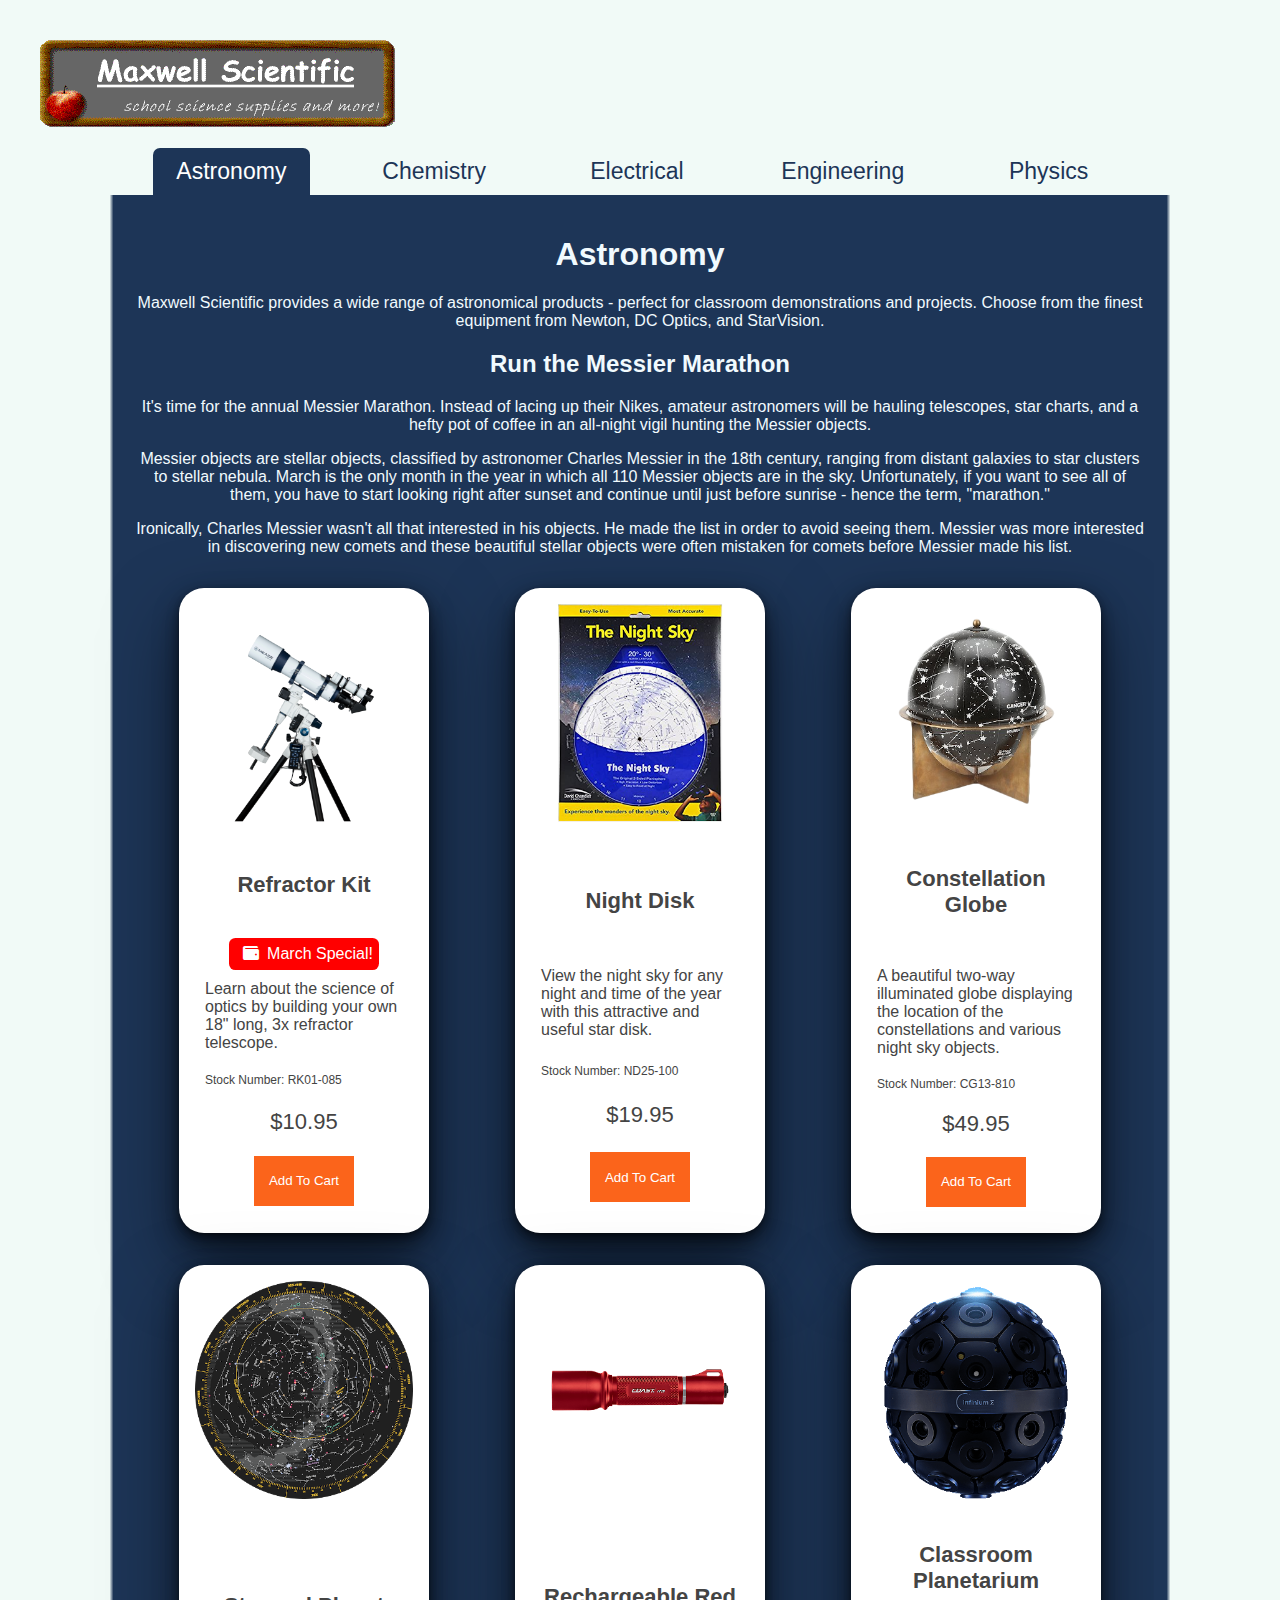
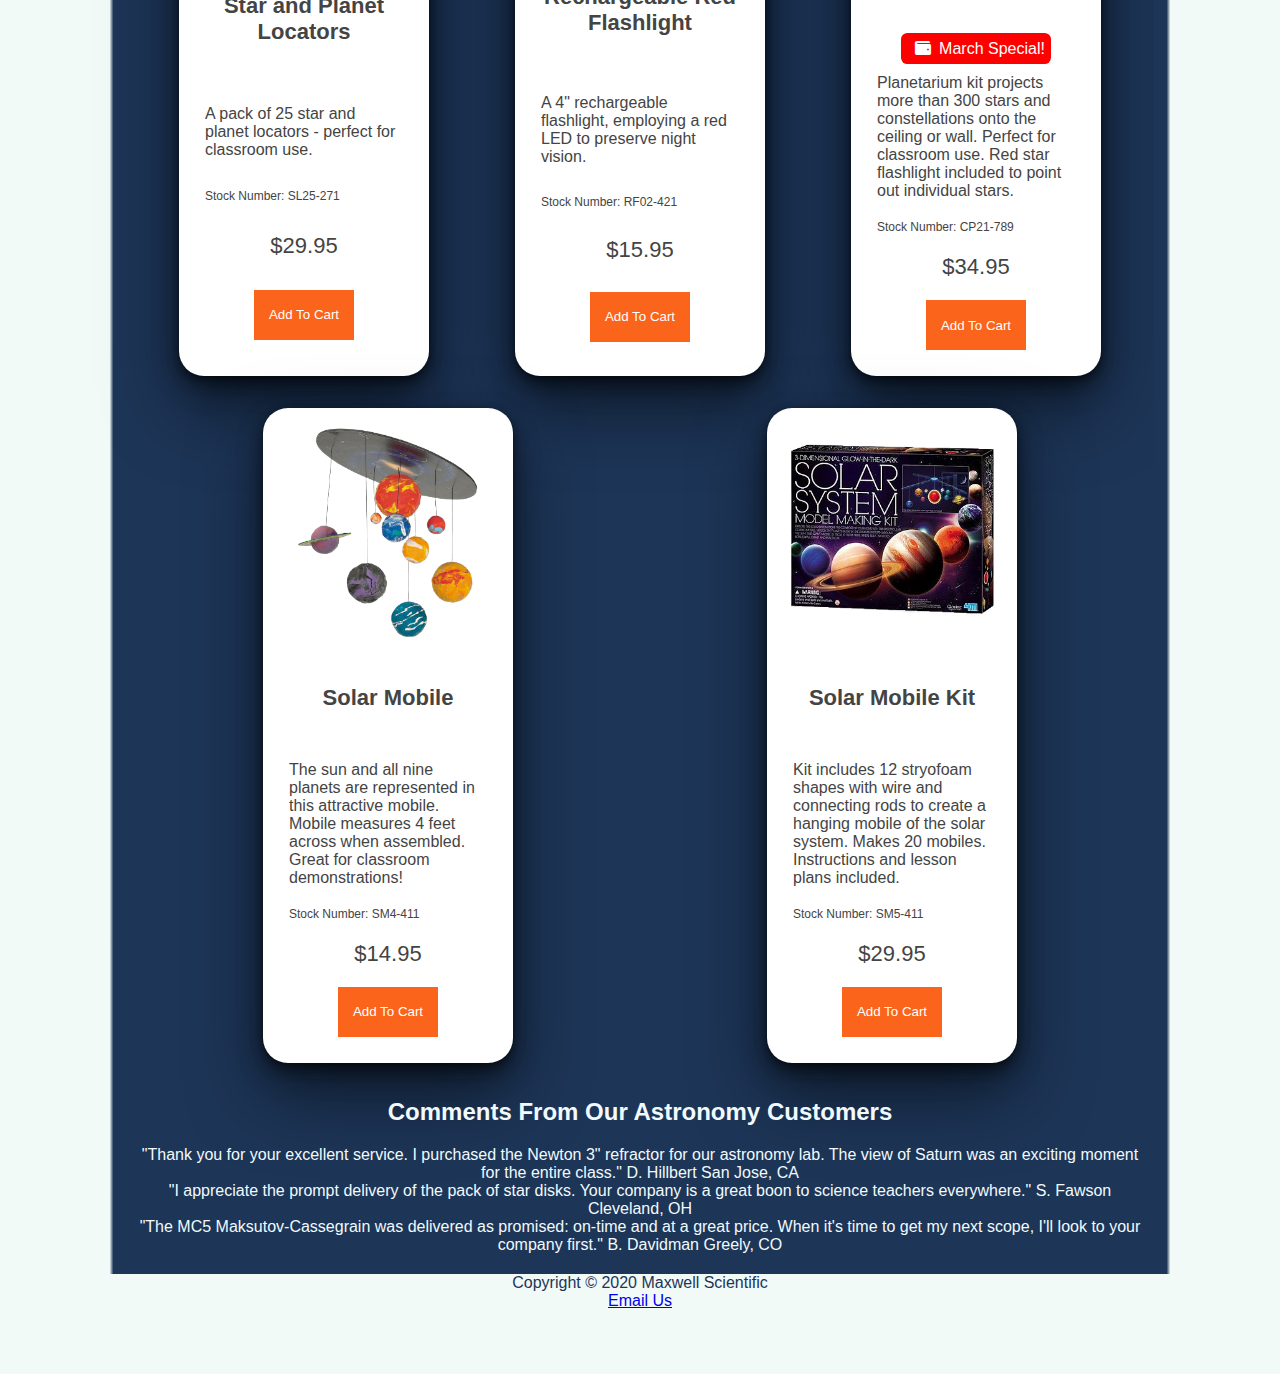
==== site/astronomy.html @ 3d5ec205 "Add customer feedback and address for footer" ====
<!DOCTYPE html>
<html xmlns="http://www.w3.org/1999/xhtml" lang="en" xml:lang="en">
<head>
    <title>Maxwell Scientific :: Astronomy</title>
    <meta charset="UTF-8"/>
    <meta name="viewport" content="width=device-width, initial-scale=1.0"/>
    <link rel="stylesheet" href="../res/css/site.css"/>
    <link rel="stylesheet" href="../res/css/fa/css/all.min.css"/>
    <link rel="stylesheet" href="../res/css/fa/css/brands.min.css"/>
    <link rel="stylesheet" href="../res/css/fa/css/v4-shims.min.css"/>
    <link rel="icon" type="image/png" href="../res/img/apple.png"/>
</head>
<body>

<header>
    <div class="header-logo-bar">
        <a href="../index.html"> <img src="../res/img/mwslogo.gif" alt="Maxwell Scientific"/></a>
    </div>
    <nav>
        <ul>
            <li class="active"><a href="astronomy.html">Astronomy</a></li>
            <li><a href="chemistry.html">Chemistry</a></li>
            <li><a href="electrical.html">Electrical</a></li>
            <li><a href="engineering.html">Engineering</a></li>
            <li><a href="physics.html">Physics</a></li>
        </ul>
    </nav>
</header>

<div id="wrapper">
    <div class="edge fade-left"></div>
    <div class="center">
        <main>
            <h1>Astronomy</h1>
            <section>
                <p>
                    Maxwell Scientific provides a wide range of astronomical products - perfect for
                    classroom demonstrations and projects. Choose from the finest equipment from
                    Newton, DC Optics, and StarVision.
                </p>
            </section>
            <section>
                <h2>Run the Messier Marathon</h2>
                <p>
                    It's time for the annual Messier Marathon. Instead of lacing up their Nikes, amateur astronomers
                    will be hauling telescopes, star charts, and a hefty pot of coffee in an all-night vigil hunting the
                    Messier objects.
                </p>
                <p>
                    Messier objects are stellar objects, classified by astronomer Charles Messier in the 18th century,
                    ranging from distant galaxies to star clusters to stellar nebula. March is the only month in the
                    year in which all 110 Messier objects are in the sky. Unfortunately, if you want to see all of them,
                    you have to start looking right after sunset and continue until just before sunrise - hence the
                    term, "marathon."
                </p>
                <p>
                    Ironically, Charles Messier wasn't all that interested in his objects. He made the list in order to
                    avoid seeing them. Messier was more interested in discovering new comets and these beautiful stellar
                    objects were often mistaken for comets before Messier made his list.
                </p>
            </section>
            <div class="container">
                <div class="card">
                    <div class="card-contents">
                        <div><img src="../res/img/refractor-kit.png" alt="refractor kit"/></div>
                        <div class="item-description">
                            <div><h4 class="item-title">Refractor Kit</h4></div>
                            <label class="deals"><i class="fas fa-wallet"></i></label>
                            <div class="item-summary">
                                Learn about the science of optics by building your own 18" long, 3x refractor telescope.
                            </div>
                            <div class="item-stock-number">Stock Number: RK01-085</div>
                            <div class="item-price">$10.95</div>
                            <div>
                                <button>Add To Cart</button>
                            </div>
                        </div>
                    </div>
                </div>

                <div class="card">
                    <div class="card-contents">
                        <div><img src="../res/img/night-disk.png" alt="night disk"/></div>
                        <div class="item-description">
                            <div><h4 class="item-title">Night Disk</h4></div>
                            <div class="item-summary">
                                View the night sky for any night and time of the year with this attractive and useful
                                star disk.
                            </div>
                            <div class="item-stock-number">Stock Number: ND25-100</div>
                            <div class="item-price">$19.95</div>
                            <div>
                                <button>Add To Cart</button>
                            </div>
                        </div>
                    </div>
                </div>
                <div class="card">
                    <div class="card-contents">
                        <div><img src="../res/img/constellation-globe.png" alt="constellation globe"></div>
                        <div class="item-description">
                            <div><h4 class="item-title">Constellation Globe</h4></div>
                            <div class="item-summary">
                                A beautiful two-way illuminated globe displaying the location of the constellations and
                                various night sky objects.
                            </div>
                            <div class="item-stock-number">Stock Number: CG13-810</div>
                            <div class="item-price">$49.95</div>
                            <div>
                                <button>Add To Cart</button>
                            </div>
                        </div>
                    </div>
                </div>
                <div class="card">
                    <div class="card-contents">
                        <div><img src="../res/img/star-finder.png" alt="star and planet"/></div>
                        <div class="item-description">
                            <div><h4 class="item-title">Star and Planet Locators</h4></div>
                            <div class="item-summary">
                                A pack of 25 star and planet locators - perfect for classroom use.
                            </div>
                            <div class="item-stock-number">Stock Number: SL25-271</div>
                            <div class="item-price">$29.95</div>
                            <div>
                                <button>Add To Cart</button>
                            </div>
                        </div>
                    </div>
                </div>
                <div class="card">
                    <div class="card-contents">
                        <div><img src="../res/img/red-flashlight.png" alt="red flashlight"/></div>
                        <div class="item-description">
                            <div><h4 class="item-title">Rechargeable Red Flashlight</h4></div>
                            <div class="item-summary">A 4" rechargeable flashlight, employing a red LED to preserve
                                night
                                vision.
                            </div>
                            <div class="item-stock-number">Stock Number: RF02-421</div>
                            <div class="item-price">$15.95</div>
                            <div>
                                <button>Add To Cart</button>
                            </div>
                        </div>
                    </div>
                </div>
                <div class="card">
                    <div class="card-contents">
                        <div><img src="../res/img/planetarium.png" alt="planetarium"/></div>
                        <div class="item-description">
                            <div><h4 class="item-title">Classroom Planetarium</h4></div>
                            <label class="deals"><i class="fas fa-wallet"></i></label>
                            <div class="item-summary">
                                Planetarium kit projects more than 300 stars and constellations onto the ceiling or
                                wall. Perfect for classroom use. Red star flashlight included to point out individual
                                stars.
                            </div>
                            <div class="item-stock-number">Stock Number: CP21-789</div>
                            <div class="item-price">$34.95</div>
                            <div>
                                <button>Add To Cart</button>
                            </div>
                        </div>
                    </div>
                </div>
                <div class="card">
                    <div class="card-contents">
                        <div><img src="../res/img/solar-mobile.png" alt="solar"/></div>
                        <div class="item-description">
                            <div><h4 class="item-title">Solar Mobile</h4></div>
                            <div class="item-summary">
                                The sun and all nine planets are represented in this attractive mobile. Mobile measures
                                4 feet across when assembled. Great for classroom demonstrations!
                            </div>
                            <div class="item-stock-number">Stock Number: SM4-411</div>
                            <div class="item-price">$14.95</div>
                            <div>
                                <button>Add To Cart</button>
                            </div>
                        </div>
                    </div>
                </div>
                <div class="card">
                    <div class="card-contents">
                        <div><img src="../res/img/solar-mobile-kit.png" alt="solar kit"/></div>
                        <div class="item-description">
                            <div><h4 class="item-title">Solar Mobile Kit</h4></div>
                            <div class="item-summary">
                                Kit includes 12 stryofoam shapes with wire and connecting rods to create a hanging
                                mobile of
                                the solar system. Makes 20 mobiles. Instructions and lesson plans included.
                            </div>
                            <div class="item-stock-number">Stock Number: SM5-411</div>
                            <div class="item-price">$29.95</div>
                            <div>
                                <button>Add To Cart</button>
                            </div>
                        </div>
                    </div>
                </div>
            </div>
            <div>
                <h2>Comments From Our Astronomy Customers</h2>
                <div class="customer-comments">
                    <div>
                        <span class="user-comment">"Thank you for your excellent service. I purchased the Newton 3" refractor for our astronomy lab. The view of Saturn was an exciting moment for the entire class."</span>
                        <span class="user-name">D. Hillbert</span> <span class="user-location">San Jose, CA</span>
                    </div>
                    <div>
                        <span class="user-comment">"I appreciate the prompt delivery of the pack of star disks. Your company is a great boon to science teachers everywhere."</span>
                        <span class="user-name">S. Fawson</span> <span class="user-location">Cleveland, OH</span>
                    </div>
                    <div>
                        <span class="user-comment">"The MC5 Maksutov-Cassegrain was delivered as promised: on-time and at a great price. When it's time to get my next scope, I'll look to your company first."</span>
                        <span class="user-name">B. Davidman</span> <span class="user-location">Greely, CO</span>
                    </div>
                </div>
            </div>
        </main>
    </div>
    <div class="edge fade-right"></div>
</div>

<footer>
    Copyright &#xA9; 2020 Maxwell Scientific<br/>
    <a href="mailto:admin@maxwellscientific.com">Email Us</a>
</footer>
</body>
</html>
---- res/css/site.css ----
* {
    box-sizing: border-box;
}

body {
    background-color: #F1FAF7;
    color: #f1fafe;
    font-family: Verdana, Arial, sans-serif;
    margin: 0;
}

header {
    background-color: #F1FAF7;
}

.header-logo-bar {
    text-align: center;
    padding: 20px 0;
}

nav {
    padding: 0.5em 0 0 0;
}

nav a {
    display: block;
    height: 100%;
    width: 100%;
    text-decoration: none;
    padding: 10px;
}

nav a:link {
    display: block;
    color: #1D3557;
}

nav a:visited {
    color: #1D3557;
}

nav li:hover {
    color: #FFFFFF;
    background-color: #1D3557;
    cursor: pointer;
}

nav li:hover a {
    color: #FFFFFF;

}

nav ul {
    display: flex;
    flex-direction: column;
    text-align: center;
    font-size: 1.2em;
    list-style-type: none;
    margin: 0;
    padding-inline-start: 0;
}

nav li.active{
    background-color: #1D3557;
}

nav li.active a{
    color: #ffffff;
}

.container {
    display: flex;
    align-items: stretch;
    justify-content: space-around;
    background-color: #1d3557;
    flex-wrap: wrap;
}

.card {
    background-color: #FFFFFF;
    flex-basis: 20%;
    box-shadow: 0 1px 2px rgba(0, 0, 0, 0.158),
    0 3px 6px rgba(0, 0, 0, 0.226),
    0 6px 13px rgba(0, 0, 0, 0.284),
    0 11px 26px rgba(0, 0, 0, 0.352),
    0 31px 71px rgba(0, 0, 0, 0.51);
    border-radius: 25px;
    color: #444;
    min-width: 250px;
    margin: 16px;
    padding: 16px;
}

.card .deals {
    color: #ffffff;
    background-color: red;
    padding: .4em;
    border-radius: .4em;
}

.card .deals::after{
    content: "March Special!";
}

.card .deals i{
    margin: 0 .5em;
}

.card .card-contents img {
    max-width: 100%;
}

.card .card-contents {
    display: flex;
    justify-content: center;
    text-align: left;
    height: 100%;
    flex-flow: row;
    flex-wrap: wrap;
}

.card .card-contents .item-description {
    display: flex;
    flex-direction: row;
    flex-wrap: wrap;
    justify-content: center;
}


.card .card-contents .item-description div {
    margin: 10px;
    width: 100%;
}

.card .card-contents .item-title, .card .card-contents .item-price, .card .item-description div:last-child {
    text-align: center;
}

.card .card-contents .item-title {
    font-size: 22px;
}

.card .card-contents .item-price {
    font-size: 22px;
    font-weight: 300;
}

.card .card-contents .item-stock-number {
    font-size: 12px;
}


.card .card-contents button {
    border: 0;
    color: #fff;
    padding: 7px 15px;
    background-color: #fb641b;
    cursor: pointer;
    height: 50px;
}

.card .card-contents button:hover {
    opacity: 0.7;
}

#wrapper {
    display: flex;
    flex-direction: row;
    text-align: center;
    min-height: 100vh;
    background-color: #1d3557;
    justify-content: stretch;
}

#maxlogo {
    background-image: url("../img/science to the max.jpg");
    background-repeat: no-repeat;
    background-size: 600px;
    display: none;
    padding: 10px;
    margin: 50px;
}

.main-intro {
    display: flex;
    flex-direction: column;
    align-items: center;
}

.main-intro i {
    height: 180px;
    width: 600px;
}

.icon-navigation {
    display: flex;
    flex-direction: row;
    flex-wrap: wrap;
    justify-content: space-evenly;
}

.icon-navigation span {
    display: flex;
    flex-direction: column;
}

.icon-navigation a {
    text-decoration: none;
}

.icon-navigation a:link {
    color: #F1FAF7;
}

.icon-navigation a:visited {
    color: #F1FAF7;
}

.icon-navigation a:hover {
    color: #457B9D;
}

.icon-navigation i {
    padding: 20px;
    margin: 20px;
}

.mobile {
    display: flex;
}

.desktop {
    display: none;
}

#main-banner-deal {
    background-image: url("../img/12-days-science.webp");
    background-repeat: no-repeat;
    background-size: cover;
    height: 600px;
    display: none;
}

.edge {
    display: none;
    background-color: #F1FAF7;
    margin: 0;
    padding: 0;
}

.center{
    margin: 20px 10px;
}

.fade-left {
    background: linear-gradient(
            to left,
            rgba(29, 53, 87, 1) 10%,
            rgb(241, 250, 247) 13%
    );
}

.fade-right {
    background: linear-gradient(
            to right,
            rgba(29, 53, 87, 1) 10%,
            rgb(241, 250, 247) 13%
    );
}

footer {
    height: 100px;
    text-align: center;
    color: #1D3557;
}

@media (min-width: 1024px) {
    .center{
        width: 90%;
    }

    .edge {
        display: block;
        width: 5%;
    }

    nav a {
        padding: 5px 10px;
    }

    nav ul {
        display: flex;
        flex-direction: column;
        justify-content: stretch;
        align-items: stretch;
    }

    nav ul li {
        margin: 0 2.5em;
    }

    nav li.active{
        border-radius: 7px;
    }

    nav li:hover {
        border-radius: 7px;
    }

    .mobile {
        display: none;
    }

    .desktop {
        display: flex;
    }


    #main-banner-deal {
        display: block;
        padding-bottom: 1em;
    }

    #maxlogo {
        padding-bottom: 1em;
        display: block;
        justify-content: center;
    }
}


@media (min-width: 1200px) {
    header {
        font-size: 120%;
    }

    .center {
        width: 80%;
    }

    .edge {
        width: 10%;
    }

    .header-logo-bar {
        text-align: start;
        padding: 40px 0 0 40px;
    }

    nav a {
        padding: 10px 20px;
    }

    nav ul {
        flex-flow: row nowrap;
        justify-content: center;
        margin: 0 130px;
    }

    nav ul li {
        width: 10em;
        margin: 0 1em;
    }

    nav li.active{
        border-radius: 7px 7px 0 0;
    }

    nav li:hover {
        border-radius: 7px 7px 0 0;
    }

}
---- res/css/fa/css/brands.min.css ----
/*!
 * Font Awesome Free 5.15.1 by @fontawesome - https://fontawesome.com
 * License - https://fontawesome.com/license/free (Icons: CC BY 4.0, Fonts: SIL OFL 1.1, Code: MIT License)
 */
@font-face{font-family:"Font Awesome 5 Brands";font-style:normal;font-weight:400;font-display:block;src:url(../webfonts/fa-brands-400.eot);src:url(../webfonts/fa-brands-400.eot?#iefix) format("embedded-opentype"),url(../webfonts/fa-brands-400.woff2) format("woff2"),url(../webfonts/fa-brands-400.woff) format("woff"),url(../webfonts/fa-brands-400.ttf) format("truetype"),url(../webfonts/fa-brands-400.svg#fontawesome) format("svg")}.fab{font-family:"Font Awesome 5 Brands";font-weight:400}
---- res/css/fa/css/v4-shims.min.css ----
/*!
 * Font Awesome Free 5.15.1 by @fontawesome - https://fontawesome.com
 * License - https://fontawesome.com/license/free (Icons: CC BY 4.0, Fonts: SIL OFL 1.1, Code: MIT License)
 */
.fa.fa-glass:before{content:"\f000"}.fa.fa-meetup{font-family:"Font Awesome 5 Brands";font-weight:400}.fa.fa-star-o{font-family:"Font Awesome 5 Free";font-weight:400}.fa.fa-star-o:before{content:"\f005"}.fa.fa-close:before,.fa.fa-remove:before{content:"\f00d"}.fa.fa-gear:before{content:"\f013"}.fa.fa-trash-o{font-family:"Font Awesome 5 Free";font-weight:400}.fa.fa-trash-o:before{content:"\f2ed"}.fa.fa-file-o{font-family:"Font Awesome 5 Free";font-weight:400}.fa.fa-file-o:before{content:"\f15b"}.fa.fa-clock-o{font-family:"Font Awesome 5 Free";font-weight:400}.fa.fa-clock-o:before{content:"\f017"}.fa.fa-arrow-circle-o-down{font-family:"Font Awesome 5 Free";font-weight:400}.fa.fa-arrow-circle-o-down:before{content:"\f358"}.fa.fa-arrow-circle-o-up{font-family:"Font Awesome 5 Free";font-weight:400}.fa.fa-arrow-circle-o-up:before{content:"\f35b"}.fa.fa-play-circle-o{font-family:"Font Awesome 5 Free";font-weight:400}.fa.fa-play-circle-o:before{content:"\f144"}.fa.fa-repeat:before,.fa.fa-rotate-right:before{content:"\f01e"}.fa.fa-refresh:before{content:"\f021"}.fa.fa-list-alt{font-family:"Font Awesome 5 Free";font-weight:400}.fa.fa-dedent:before{content:"\f03b"}.fa.fa-video-camera:before{content:"\f03d"}.fa.fa-picture-o{font-family:"Font Awesome 5 Free";font-weight:400}.fa.fa-picture-o:before{content:"\f03e"}.fa.fa-photo{font-family:"Font Awesome 5 Free";font-weight:400}.fa.fa-photo:before{content:"\f03e"}.fa.fa-image{font-family:"Font Awesome 5 Free";font-weight:400}.fa.fa-image:before{content:"\f03e"}.fa.fa-pencil:before{content:"\f303"}.fa.fa-map-marker:before{content:"\f3c5"}.fa.fa-pencil-square-o{font-family:"Font Awesome 5 Free";font-weight:400}.fa.fa-pencil-square-o:before{content:"\f044"}.fa.fa-share-square-o{font-family:"Font Awesome 5 Free";font-weight:400}.fa.fa-share-square-o:before{content:"\f14d"}.fa.fa-check-square-o{font-family:"Font Awesome 5 Free";font-weight:400}.fa.fa-check-square-o:before{content:"\f14a"}.fa.fa-arrows:before{content:"\f0b2"}.fa.fa-times-circle-o{font-family:"Font Awesome 5 Free";font-weight:400}.fa.fa-times-circle-o:before{content:"\f057"}.fa.fa-check-circle-o{font-family:"Font Awesome 5 Free";font-weight:400}.fa.fa-check-circle-o:before{content:"\f058"}.fa.fa-mail-forward:before{content:"\f064"}.fa.fa-expand:before{content:"\f424"}.fa.fa-compress:before{content:"\f422"}.fa.fa-eye,.fa.fa-eye-slash{font-family:"Font Awesome 5 Free";font-weight:400}.fa.fa-warning:before{content:"\f071"}.fa.fa-calendar:before{content:"\f073"}.fa.fa-arrows-v:before{content:"\f338"}.fa.fa-arrows-h:before{content:"\f337"}.fa.fa-bar-chart{font-family:"Font Awesome 5 Free";font-weight:400}.fa.fa-bar-chart:before{content:"\f080"}.fa.fa-bar-chart-o{font-family:"Font Awesome 5 Free";font-weight:400}.fa.fa-bar-chart-o:before{content:"\f080"}.fa.fa-facebook-square,.fa.fa-twitter-square{font-family:"Font Awesome 5 Brands";font-weight:400}.fa.fa-gears:before{content:"\f085"}.fa.fa-thumbs-o-up{font-family:"Font Awesome 5 Free";font-weight:400}.fa.fa-thumbs-o-up:before{content:"\f164"}.fa.fa-thumbs-o-down{font-family:"Font Awesome 5 Free";font-weight:400}.fa.fa-thumbs-o-down:before{content:"\f165"}.fa.fa-heart-o{font-family:"Font Awesome 5 Free";font-weight:400}.fa.fa-heart-o:before{content:"\f004"}.fa.fa-sign-out:before{content:"\f2f5"}.fa.fa-linkedin-square{font-family:"Font Awesome 5 Brands";font-weight:400}.fa.fa-linkedin-square:before{content:"\f08c"}.fa.fa-thumb-tack:before{content:"\f08d"}.fa.fa-external-link:before{content:"\f35d"}.fa.fa-sign-in:before{content:"\f2f6"}.fa.fa-github-square{font-family:"Font Awesome 5 Brands";font-weight:400}.fa.fa-lemon-o{font-family:"Font Awesome 5 Free";font-weight:400}.fa.fa-lemon-o:before{content:"\f094"}.fa.fa-square-o{font-family:"Font Awesome 5 Free";font-weight:400}.fa.fa-square-o:before{content:"\f0c8"}.fa.fa-bookmark-o{font-family:"Font Awesome 5 Free";font-weight:400}.fa.fa-bookmark-o:before{content:"\f02e"}.fa.fa-facebook,.fa.fa-twitter{font-family:"Font Awesome 5 Brands";font-weight:400}.fa.fa-facebook:before{content:"\f39e"}.fa.fa-facebook-f{font-family:"Font Awesome 5 Brands";font-weight:400}.fa.fa-facebook-f:before{content:"\f39e"}.fa.fa-github{font-family:"Font Awesome 5 Brands";font-weight:400}.fa.fa-credit-card{font-family:"Font Awesome 5 Free";font-weight:400}.fa.fa-feed:before{content:"\f09e"}.fa.fa-hdd-o{font-family:"Font Awesome 5 Free";font-weight:400}.fa.fa-hdd-o:before{content:"\f0a0"}.fa.fa-hand-o-right{font-family:"Font Awesome 5 Free";font-weight:400}.fa.fa-hand-o-right:before{content:"\f0a4"}.fa.fa-hand-o-left{font-family:"Font Awesome 5 Free";font-weight:400}.fa.fa-hand-o-left:before{content:"\f0a5"}.fa.fa-hand-o-up{font-family:"Font Awesome 5 Free";font-weight:400}.fa.fa-hand-o-up:before{content:"\f0a6"}.fa.fa-hand-o-down{font-family:"Font Awesome 5 Free";font-weight:400}.fa.fa-hand-o-down:before{content:"\f0a7"}.fa.fa-arrows-alt:before{content:"\f31e"}.fa.fa-group:before{content:"\f0c0"}.fa.fa-chain:before{content:"\f0c1"}.fa.fa-scissors:before{content:"\f0c4"}.fa.fa-files-o{font-family:"Font Awesome 5 Free";font-weight:400}.fa.fa-files-o:before{content:"\f0c5"}.fa.fa-floppy-o{font-family:"Font Awesome 5 Free";font-weight:400}.fa.fa-floppy-o:before{content:"\f0c7"}.fa.fa-navicon:before,.fa.fa-reorder:before{content:"\f0c9"}.fa.fa-google-plus,.fa.fa-google-plus-square,.fa.fa-pinterest,.fa.fa-pinterest-square{font-family:"Font Awesome 5 Brands";font-weight:400}.fa.fa-google-plus:before{content:"\f0d5"}.fa.fa-money{font-family:"Font Awesome 5 Free";font-weight:400}.fa.fa-money:before{content:"\f3d1"}.fa.fa-unsorted:before{content:"\f0dc"}.fa.fa-sort-desc:before{content:"\f0dd"}.fa.fa-sort-asc:before{content:"\f0de"}.fa.fa-linkedin{font-family:"Font Awesome 5 Brands";font-weight:400}.fa.fa-linkedin:before{content:"\f0e1"}.fa.fa-rotate-left:before{content:"\f0e2"}.fa.fa-legal:before{content:"\f0e3"}.fa.fa-dashboard:before,.fa.fa-tachometer:before{content:"\f3fd"}.fa.fa-comment-o{font-family:"Font Awesome 5 Free";font-weight:400}.fa.fa-comment-o:before{content:"\f075"}.fa.fa-comments-o{font-family:"Font Awesome 5 Free";font-weight:400}.fa.fa-comments-o:before{content:"\f086"}.fa.fa-flash:before{content:"\f0e7"}.fa.fa-clipboard,.fa.fa-paste{font-family:"Font Awesome 5 Free";font-weight:400}.fa.fa-paste:before{content:"\f328"}.fa.fa-lightbulb-o{font-family:"Font Awesome 5 Free";font-weight:400}.fa.fa-lightbulb-o:before{content:"\f0eb"}.fa.fa-exchange:before{content:"\f362"}.fa.fa-cloud-download:before{content:"\f381"}.fa.fa-cloud-upload:before{content:"\f382"}.fa.fa-bell-o{font-family:"Font Awesome 5 Free";font-weight:400}.fa.fa-bell-o:before{content:"\f0f3"}.fa.fa-cutlery:before{content:"\f2e7"}.fa.fa-file-text-o{font-family:"Font Awesome 5 Free";font-weight:400}.fa.fa-file-text-o:before{content:"\f15c"}.fa.fa-building-o{font-family:"Font Awesome 5 Free";font-weight:400}.fa.fa-building-o:before{content:"\f1ad"}.fa.fa-hospital-o{font-family:"Font Awesome 5 Free";font-weight:400}.fa.fa-hospital-o:before{content:"\f0f8"}.fa.fa-tablet:before{content:"\f3fa"}.fa.fa-mobile-phone:before,.fa.fa-mobile:before{content:"\f3cd"}.fa.fa-circle-o{font-family:"Font Awesome 5 Free";font-weight:400}.fa.fa-circle-o:before{content:"\f111"}.fa.fa-mail-reply:before{content:"\f3e5"}.fa.fa-github-alt{font-family:"Font Awesome 5 Brands";font-weight:400}.fa.fa-folder-o{font-family:"Font Awesome 5 Free";font-weight:400}.fa.fa-folder-o:before{content:"\f07b"}.fa.fa-folder-open-o{font-family:"Font Awesome 5 Free";font-weight:400}.fa.fa-folder-open-o:before{content:"\f07c"}.fa.fa-smile-o{font-family:"Font Awesome 5 Free";font-weight:400}.fa.fa-smile-o:before{content:"\f118"}.fa.fa-frown-o{font-family:"Font Awesome 5 Free";font-weight:400}.fa.fa-frown-o:before{content:"\f119"}.fa.fa-meh-o{font-family:"Font Awesome 5 Free";font-weight:400}.fa.fa-meh-o:before{content:"\f11a"}.fa.fa-keyboard-o{font-family:"Font Awesome 5 Free";font-weight:400}.fa.fa-keyboard-o:before{content:"\f11c"}.fa.fa-flag-o{font-family:"Font Awesome 5 Free";font-weight:400}.fa.fa-flag-o:before{content:"\f024"}.fa.fa-mail-reply-all:before{content:"\f122"}.fa.fa-star-half-o{font-family:"Font Awesome 5 Free";font-weight:400}.fa.fa-star-half-o:before{content:"\f089"}.fa.fa-star-half-empty{font-family:"Font Awesome 5 Free";font-weight:400}.fa.fa-star-half-empty:before{content:"\f089"}.fa.fa-star-half-full{font-family:"Font Awesome 5 Free";font-weight:400}.fa.fa-star-half-full:before{content:"\f089"}.fa.fa-code-fork:before{content:"\f126"}.fa.fa-chain-broken:before{content:"\f127"}.fa.fa-shield:before{content:"\f3ed"}.fa.fa-calendar-o{font-family:"Font Awesome 5 Free";font-weight:400}.fa.fa-calendar-o:before{content:"\f133"}.fa.fa-css3,.fa.fa-html5,.fa.fa-maxcdn{font-family:"Font Awesome 5 Brands";font-weight:400}.fa.fa-ticket:before{content:"\f3ff"}.fa.fa-minus-square-o{font-family:"Font Awesome 5 Free";font-weight:400}.fa.fa-minus-square-o:before{content:"\f146"}.fa.fa-level-up:before{content:"\f3bf"}.fa.fa-level-down:before{content:"\f3be"}.fa.fa-pencil-square:before{content:"\f14b"}.fa.fa-external-link-square:before{content:"\f360"}.fa.fa-compass{font-family:"Font Awesome 5 Free";font-weight:400}.fa.fa-caret-square-o-down{font-family:"Font Awesome 5 Free";font-weight:400}.fa.fa-caret-square-o-down:before{content:"\f150"}.fa.fa-toggle-down{font-family:"Font Awesome 5 Free";font-weight:400}.fa.fa-toggle-down:before{content:"\f150"}.fa.fa-caret-square-o-up{font-family:"Font Awesome 5 Free";font-weight:400}.fa.fa-caret-square-o-up:before{content:"\f151"}.fa.fa-toggle-up{font-family:"Font Awesome 5 Free";font-weight:400}.fa.fa-toggle-up:before{content:"\f151"}.fa.fa-caret-square-o-right{font-family:"Font Awesome 5 Free";font-weight:400}.fa.fa-caret-square-o-right:before{content:"\f152"}.fa.fa-toggle-right{font-family:"Font Awesome 5 Free";font-weight:400}.fa.fa-toggle-right:before{content:"\f152"}.fa.fa-eur:before,.fa.fa-euro:before{content:"\f153"}.fa.fa-gbp:before{content:"\f154"}.fa.fa-dollar:before,.fa.fa-usd:before{content:"\f155"}.fa.fa-inr:before,.fa.fa-rupee:before{content:"\f156"}.fa.fa-cny:before,.fa.fa-jpy:before,.fa.fa-rmb:before,.fa.fa-yen:before{content:"\f157"}.fa.fa-rouble:before,.fa.fa-rub:before,.fa.fa-ruble:before{content:"\f158"}.fa.fa-krw:before,.fa.fa-won:before{content:"\f159"}.fa.fa-bitcoin,.fa.fa-btc{font-family:"Font Awesome 5 Brands";font-weight:400}.fa.fa-bitcoin:before{content:"\f15a"}.fa.fa-file-text:before{content:"\f15c"}.fa.fa-sort-alpha-asc:before{content:"\f15d"}.fa.fa-sort-alpha-desc:before{content:"\f881"}.fa.fa-sort-amount-asc:before{content:"\f160"}.fa.fa-sort-amount-desc:before{content:"\f884"}.fa.fa-sort-numeric-asc:before{content:"\f162"}.fa.fa-sort-numeric-desc:before{content:"\f886"}.fa.fa-xing,.fa.fa-xing-square,.fa.fa-youtube,.fa.fa-youtube-play,.fa.fa-youtube-square{font-family:"Font Awesome 5 Brands";font-weight:400}.fa.fa-youtube-play:before{content:"\f167"}.fa.fa-adn,.fa.fa-bitbucket,.fa.fa-bitbucket-square,.fa.fa-dropbox,.fa.fa-flickr,.fa.fa-instagram,.fa.fa-stack-overflow{font-family:"Font Awesome 5 Brands";font-weight:400}.fa.fa-bitbucket-square:before{content:"\f171"}.fa.fa-tumblr,.fa.fa-tumblr-square{font-family:"Font Awesome 5 Brands";font-weight:400}.fa.fa-long-arrow-down:before{content:"\f309"}.fa.fa-long-arrow-up:before{content:"\f30c"}.fa.fa-long-arrow-left:before{content:"\f30a"}.fa.fa-long-arrow-right:before{content:"\f30b"}.fa.fa-android,.fa.fa-apple,.fa.fa-dribbble,.fa.fa-foursquare,.fa.fa-gittip,.fa.fa-gratipay,.fa.fa-linux,.fa.fa-skype,.fa.fa-trello,.fa.fa-windows{font-family:"Font Awesome 5 Brands";font-weight:400}.fa.fa-gittip:before{content:"\f184"}.fa.fa-sun-o{font-family:"Font Awesome 5 Free";font-weight:400}.fa.fa-sun-o:before{content:"\f185"}.fa.fa-moon-o{font-family:"Font Awesome 5 Free";font-weight:400}.fa.fa-moon-o:before{content:"\f186"}.fa.fa-pagelines,.fa.fa-renren,.fa.fa-stack-exchange,.fa.fa-vk,.fa.fa-weibo{font-family:"Font Awesome 5 Brands";font-weight:400}.fa.fa-arrow-circle-o-right{font-family:"Font Awesome 5 Free";font-weight:400}.fa.fa-arrow-circle-o-right:before{content:"\f35a"}.fa.fa-arrow-circle-o-left{font-family:"Font Awesome 5 Free";font-weight:400}.fa.fa-arrow-circle-o-left:before{content:"\f359"}.fa.fa-caret-square-o-left{font-family:"Font Awesome 5 Free";font-weight:400}.fa.fa-caret-square-o-left:before{content:"\f191"}.fa.fa-toggle-left{font-family:"Font Awesome 5 Free";font-weight:400}.fa.fa-toggle-left:before{content:"\f191"}.fa.fa-dot-circle-o{font-family:"Font Awesome 5 Free";font-weight:400}.fa.fa-dot-circle-o:before{content:"\f192"}.fa.fa-vimeo-square{font-family:"Font Awesome 5 Brands";font-weight:400}.fa.fa-try:before,.fa.fa-turkish-lira:before{content:"\f195"}.fa.fa-plus-square-o{font-family:"Font Awesome 5 Free";font-weight:400}.fa.fa-plus-square-o:before{content:"\f0fe"}.fa.fa-openid,.fa.fa-slack,.fa.fa-wordpress{font-family:"Font Awesome 5 Brands";font-weight:400}.fa.fa-bank:before,.fa.fa-institution:before{content:"\f19c"}.fa.fa-mortar-board:before{content:"\f19d"}.fa.fa-delicious,.fa.fa-digg,.fa.fa-drupal,.fa.fa-google,.fa.fa-joomla,.fa.fa-pied-piper-alt,.fa.fa-pied-piper-pp,.fa.fa-reddit,.fa.fa-reddit-square,.fa.fa-stumbleupon,.fa.fa-stumbleupon-circle,.fa.fa-yahoo{font-family:"Font Awesome 5 Brands";font-weight:400}.fa.fa-spoon:before{content:"\f2e5"}.fa.fa-behance,.fa.fa-behance-square,.fa.fa-steam,.fa.fa-steam-square{font-family:"Font Awesome 5 Brands";font-weight:400}.fa.fa-automobile:before{content:"\f1b9"}.fa.fa-envelope-o{font-family:"Font Awesome 5 Free";font-weight:400}.fa.fa-envelope-o:before{content:"\f0e0"}.fa.fa-deviantart,.fa.fa-soundcloud,.fa.fa-spotify{font-family:"Font Awesome 5 Brands";font-weight:400}.fa.fa-file-pdf-o{font-family:"Font Awesome 5 Free";font-weight:400}.fa.fa-file-pdf-o:before{content:"\f1c1"}.fa.fa-file-word-o{font-family:"Font Awesome 5 Free";font-weight:400}.fa.fa-file-word-o:before{content:"\f1c2"}.fa.fa-file-excel-o{font-family:"Font Awesome 5 Free";font-weight:400}.fa.fa-file-excel-o:before{content:"\f1c3"}.fa.fa-file-powerpoint-o{font-family:"Font Awesome 5 Free";font-weight:400}.fa.fa-file-powerpoint-o:before{content:"\f1c4"}.fa.fa-file-image-o{font-family:"Font Awesome 5 Free";font-weight:400}.fa.fa-file-image-o:before{content:"\f1c5"}.fa.fa-file-photo-o{font-family:"Font Awesome 5 Free";font-weight:400}.fa.fa-file-photo-o:before{content:"\f1c5"}.fa.fa-file-picture-o{font-family:"Font Awesome 5 Free";font-weight:400}.fa.fa-file-picture-o:before{content:"\f1c5"}.fa.fa-file-archive-o{font-family:"Font Awesome 5 Free";font-weight:400}.fa.fa-file-archive-o:before{content:"\f1c6"}.fa.fa-file-zip-o{font-family:"Font Awesome 5 Free";font-weight:400}.fa.fa-file-zip-o:before{content:"\f1c6"}.fa.fa-file-audio-o{font-family:"Font Awesome 5 Free";font-weight:400}.fa.fa-file-audio-o:before{content:"\f1c7"}.fa.fa-file-sound-o{font-family:"Font Awesome 5 Free";font-weight:400}.fa.fa-file-sound-o:before{content:"\f1c7"}.fa.fa-file-video-o{font-family:"Font Awesome 5 Free";font-weight:400}.fa.fa-file-video-o:before{content:"\f1c8"}.fa.fa-file-movie-o{font-family:"Font Awesome 5 Free";font-weight:400}.fa.fa-file-movie-o:before{content:"\f1c8"}.fa.fa-file-code-o{font-family:"Font Awesome 5 Free";font-weight:400}.fa.fa-file-code-o:before{content:"\f1c9"}.fa.fa-codepen,.fa.fa-jsfiddle,.fa.fa-vine{font-family:"Font Awesome 5 Brands";font-weight:400}.fa.fa-life-bouy,.fa.fa-life-ring{font-family:"Font Awesome 5 Free";font-weight:400}.fa.fa-life-bouy:before{content:"\f1cd"}.fa.fa-life-buoy{font-family:"Font Awesome 5 Free";font-weight:400}.fa.fa-life-buoy:before{content:"\f1cd"}.fa.fa-life-saver{font-family:"Font Awesome 5 Free";font-weight:400}.fa.fa-life-saver:before{content:"\f1cd"}.fa.fa-support{font-family:"Font Awesome 5 Free";font-weight:400}.fa.fa-support:before{content:"\f1cd"}.fa.fa-circle-o-notch:before{content:"\f1ce"}.fa.fa-ra,.fa.fa-rebel{font-family:"Font Awesome 5 Brands";font-weight:400}.fa.fa-ra:before{content:"\f1d0"}.fa.fa-resistance{font-family:"Font Awesome 5 Brands";font-weight:400}.fa.fa-resistance:before{content:"\f1d0"}.fa.fa-empire,.fa.fa-ge{font-family:"Font Awesome 5 Brands";font-weight:400}.fa.fa-ge:before{content:"\f1d1"}.fa.fa-git,.fa.fa-git-square,.fa.fa-hacker-news,.fa.fa-y-combinator-square{font-family:"Font Awesome 5 Brands";font-weight:400}.fa.fa-y-combinator-square:before{content:"\f1d4"}.fa.fa-yc-square{font-family:"Font Awesome 5 Brands";font-weight:400}.fa.fa-yc-square:before{content:"\f1d4"}.fa.fa-qq,.fa.fa-tencent-weibo,.fa.fa-wechat,.fa.fa-weixin{font-family:"Font Awesome 5 Brands";font-weight:400}.fa.fa-wechat:before{content:"\f1d7"}.fa.fa-send:before{content:"\f1d8"}.fa.fa-paper-plane-o{font-family:"Font Awesome 5 Free";font-weight:400}.fa.fa-paper-plane-o:before{content:"\f1d8"}.fa.fa-send-o{font-family:"Font Awesome 5 Free";font-weight:400}.fa.fa-send-o:before{content:"\f1d8"}.fa.fa-circle-thin{font-family:"Font Awesome 5 Free";font-weight:400}.fa.fa-circle-thin:before{content:"\f111"}.fa.fa-header:before{content:"\f1dc"}.fa.fa-sliders:before{content:"\f1de"}.fa.fa-futbol-o{font-family:"Font Awesome 5 Free";font-weight:400}.fa.fa-futbol-o:before{content:"\f1e3"}.fa.fa-soccer-ball-o{font-family:"Font Awesome 5 Free";font-weight:400}.fa.fa-soccer-ball-o:before{content:"\f1e3"}.fa.fa-slideshare,.fa.fa-twitch,.fa.fa-yelp{font-family:"Font Awesome 5 Brands";font-weight:400}.fa.fa-newspaper-o{font-family:"Font Awesome 5 Free";font-weight:400}.fa.fa-newspaper-o:before{content:"\f1ea"}.fa.fa-cc-amex,.fa.fa-cc-discover,.fa.fa-cc-mastercard,.fa.fa-cc-paypal,.fa.fa-cc-stripe,.fa.fa-cc-visa,.fa.fa-google-wallet,.fa.fa-paypal{font-family:"Font Awesome 5 Brands";font-weight:400}.fa.fa-bell-slash-o{font-family:"Font Awesome 5 Free";font-weight:400}.fa.fa-bell-slash-o:before{content:"\f1f6"}.fa.fa-trash:before{content:"\f2ed"}.fa.fa-copyright{font-family:"Font Awesome 5 Free";font-weight:400}.fa.fa-eyedropper:before{content:"\f1fb"}.fa.fa-area-chart:before{content:"\f1fe"}.fa.fa-pie-chart:before{content:"\f200"}.fa.fa-line-chart:before{content:"\f201"}.fa.fa-angellist,.fa.fa-ioxhost,.fa.fa-lastfm,.fa.fa-lastfm-square{font-family:"Font Awesome 5 Brands";font-weight:400}.fa.fa-cc{font-family:"Font Awesome 5 Free";font-weight:400}.fa.fa-cc:before{content:"\f20a"}.fa.fa-ils:before,.fa.fa-shekel:before,.fa.fa-sheqel:before{content:"\f20b"}.fa.fa-meanpath{font-family:"Font Awesome 5 Brands";font-weight:400}.fa.fa-meanpath:before{content:"\f2b4"}.fa.fa-buysellads,.fa.fa-connectdevelop,.fa.fa-dashcube,.fa.fa-forumbee,.fa.fa-leanpub,.fa.fa-sellsy,.fa.fa-shirtsinbulk,.fa.fa-simplybuilt,.fa.fa-skyatlas{font-family:"Font Awesome 5 Brands";font-weight:400}.fa.fa-diamond{font-family:"Font Awesome 5 Free";font-weight:400}.fa.fa-diamond:before{content:"\f3a5"}.fa.fa-intersex:before{content:"\f224"}.fa.fa-facebook-official{font-family:"Font Awesome 5 Brands";font-weight:400}.fa.fa-facebook-official:before{content:"\f09a"}.fa.fa-pinterest-p,.fa.fa-whatsapp{font-family:"Font Awesome 5 Brands";font-weight:400}.fa.fa-hotel:before{content:"\f236"}.fa.fa-medium,.fa.fa-viacoin,.fa.fa-y-combinator,.fa.fa-yc{font-family:"Font Awesome 5 Brands";font-weight:400}.fa.fa-yc:before{content:"\f23b"}.fa.fa-expeditedssl,.fa.fa-opencart,.fa.fa-optin-monster{font-family:"Font Awesome 5 Brands";font-weight:400}.fa.fa-battery-4:before,.fa.fa-battery:before{content:"\f240"}.fa.fa-battery-3:before{content:"\f241"}.fa.fa-battery-2:before{content:"\f242"}.fa.fa-battery-1:before{content:"\f243"}.fa.fa-battery-0:before{content:"\f244"}.fa.fa-object-group,.fa.fa-object-ungroup,.fa.fa-sticky-note-o{font-family:"Font Awesome 5 Free";font-weight:400}.fa.fa-sticky-note-o:before{content:"\f249"}.fa.fa-cc-diners-club,.fa.fa-cc-jcb{font-family:"Font Awesome 5 Brands";font-weight:400}.fa.fa-clone,.fa.fa-hourglass-o{font-family:"Font Awesome 5 Free";font-weight:400}.fa.fa-hourglass-o:before{content:"\f254"}.fa.fa-hourglass-1:before{content:"\f251"}.fa.fa-hourglass-2:before{content:"\f252"}.fa.fa-hourglass-3:before{content:"\f253"}.fa.fa-hand-rock-o{font-family:"Font Awesome 5 Free";font-weight:400}.fa.fa-hand-rock-o:before{content:"\f255"}.fa.fa-hand-grab-o{font-family:"Font Awesome 5 Free";font-weight:400}.fa.fa-hand-grab-o:before{content:"\f255"}.fa.fa-hand-paper-o{font-family:"Font Awesome 5 Free";font-weight:400}.fa.fa-hand-paper-o:before{content:"\f256"}.fa.fa-hand-stop-o{font-family:"Font Awesome 5 Free";font-weight:400}.fa.fa-hand-stop-o:before{content:"\f256"}.fa.fa-hand-scissors-o{font-family:"Font Awesome 5 Free";font-weight:400}.fa.fa-hand-scissors-o:before{content:"\f257"}.fa.fa-hand-lizard-o{font-family:"Font Awesome 5 Free";font-weight:400}.fa.fa-hand-lizard-o:before{content:"\f258"}.fa.fa-hand-spock-o{font-family:"Font Awesome 5 Free";font-weight:400}.fa.fa-hand-spock-o:before{content:"\f259"}.fa.fa-hand-pointer-o{font-family:"Font Awesome 5 Free";font-weight:400}.fa.fa-hand-pointer-o:before{content:"\f25a"}.fa.fa-hand-peace-o{font-family:"Font Awesome 5 Free";font-weight:400}.fa.fa-hand-peace-o:before{content:"\f25b"}.fa.fa-registered{font-family:"Font Awesome 5 Free";font-weight:400}.fa.fa-chrome,.fa.fa-creative-commons,.fa.fa-firefox,.fa.fa-get-pocket,.fa.fa-gg,.fa.fa-gg-circle,.fa.fa-internet-explorer,.fa.fa-odnoklassniki,.fa.fa-odnoklassniki-square,.fa.fa-opera,.fa.fa-safari,.fa.fa-tripadvisor,.fa.fa-wikipedia-w{font-family:"Font Awesome 5 Brands";font-weight:400}.fa.fa-television:before{content:"\f26c"}.fa.fa-500px,.fa.fa-amazon,.fa.fa-contao{font-family:"Font Awesome 5 Brands";font-weight:400}.fa.fa-calendar-plus-o{font-family:"Font Awesome 5 Free";font-weight:400}.fa.fa-calendar-plus-o:before{content:"\f271"}.fa.fa-calendar-minus-o{font-family:"Font Awesome 5 Free";font-weight:400}.fa.fa-calendar-minus-o:before{content:"\f272"}.fa.fa-calendar-times-o{font-family:"Font Awesome 5 Free";font-weight:400}.fa.fa-calendar-times-o:before{content:"\f273"}.fa.fa-calendar-check-o{font-family:"Font Awesome 5 Free";font-weight:400}.fa.fa-calendar-check-o:before{content:"\f274"}.fa.fa-map-o{font-family:"Font Awesome 5 Free";font-weight:400}.fa.fa-map-o:before{content:"\f279"}.fa.fa-commenting:before{content:"\f4ad"}.fa.fa-commenting-o{font-family:"Font Awesome 5 Free";font-weight:400}.fa.fa-commenting-o:before{content:"\f4ad"}.fa.fa-houzz,.fa.fa-vimeo{font-family:"Font Awesome 5 Brands";font-weight:400}.fa.fa-vimeo:before{content:"\f27d"}.fa.fa-black-tie,.fa.fa-edge,.fa.fa-fonticons,.fa.fa-reddit-alien{font-family:"Font Awesome 5 Brands";font-weight:400}.fa.fa-credit-card-alt:before{content:"\f09d"}.fa.fa-codiepie,.fa.fa-fort-awesome,.fa.fa-mixcloud,.fa.fa-modx,.fa.fa-product-hunt,.fa.fa-scribd,.fa.fa-usb{font-family:"Font Awesome 5 Brands";font-weight:400}.fa.fa-pause-circle-o{font-family:"Font Awesome 5 Free";font-weight:400}.fa.fa-pause-circle-o:before{content:"\f28b"}.fa.fa-stop-circle-o{font-family:"Font Awesome 5 Free";font-weight:400}.fa.fa-stop-circle-o:before{content:"\f28d"}.fa.fa-bluetooth,.fa.fa-bluetooth-b,.fa.fa-envira,.fa.fa-gitlab,.fa.fa-wheelchair-alt,.fa.fa-wpbeginner,.fa.fa-wpforms{font-family:"Font Awesome 5 Brands";font-weight:400}.fa.fa-wheelchair-alt:before{content:"\f368"}.fa.fa-question-circle-o{font-family:"Font Awesome 5 Free";font-weight:400}.fa.fa-question-circle-o:before{content:"\f059"}.fa.fa-volume-control-phone:before{content:"\f2a0"}.fa.fa-asl-interpreting:before{content:"\f2a3"}.fa.fa-deafness:before,.fa.fa-hard-of-hearing:before{content:"\f2a4"}.fa.fa-glide,.fa.fa-glide-g{font-family:"Font Awesome 5 Brands";font-weight:400}.fa.fa-signing:before{content:"\f2a7"}.fa.fa-first-order,.fa.fa-google-plus-official,.fa.fa-pied-piper,.fa.fa-snapchat,.fa.fa-snapchat-ghost,.fa.fa-snapchat-square,.fa.fa-themeisle,.fa.fa-viadeo,.fa.fa-viadeo-square,.fa.fa-yoast{font-family:"Font Awesome 5 Brands";font-weight:400}.fa.fa-google-plus-official:before{content:"\f2b3"}.fa.fa-google-plus-circle{font-family:"Font Awesome 5 Brands";font-weight:400}.fa.fa-google-plus-circle:before{content:"\f2b3"}.fa.fa-fa,.fa.fa-font-awesome{font-family:"Font Awesome 5 Brands";font-weight:400}.fa.fa-fa:before{content:"\f2b4"}.fa.fa-handshake-o{font-family:"Font Awesome 5 Free";font-weight:400}.fa.fa-handshake-o:before{content:"\f2b5"}.fa.fa-envelope-open-o{font-family:"Font Awesome 5 Free";font-weight:400}.fa.fa-envelope-open-o:before{content:"\f2b6"}.fa.fa-linode{font-family:"Font Awesome 5 Brands";font-weight:400}.fa.fa-address-book-o{font-family:"Font Awesome 5 Free";font-weight:400}.fa.fa-address-book-o:before{content:"\f2b9"}.fa.fa-vcard:before{content:"\f2bb"}.fa.fa-address-card-o{font-family:"Font Awesome 5 Free";font-weight:400}.fa.fa-address-card-o:before{content:"\f2bb"}.fa.fa-vcard-o{font-family:"Font Awesome 5 Free";font-weight:400}.fa.fa-vcard-o:before{content:"\f2bb"}.fa.fa-user-circle-o{font-family:"Font Awesome 5 Free";font-weight:400}.fa.fa-user-circle-o:before{content:"\f2bd"}.fa.fa-user-o{font-family:"Font Awesome 5 Free";font-weight:400}.fa.fa-user-o:before{content:"\f007"}.fa.fa-id-badge{font-family:"Font Awesome 5 Free";font-weight:400}.fa.fa-drivers-license:before{content:"\f2c2"}.fa.fa-id-card-o{font-family:"Font Awesome 5 Free";font-weight:400}.fa.fa-id-card-o:before{content:"\f2c2"}.fa.fa-drivers-license-o{font-family:"Font Awesome 5 Free";font-weight:400}.fa.fa-drivers-license-o:before{content:"\f2c2"}.fa.fa-free-code-camp,.fa.fa-quora,.fa.fa-telegram{font-family:"Font Awesome 5 Brands";font-weight:400}.fa.fa-thermometer-4:before,.fa.fa-thermometer:before{content:"\f2c7"}.fa.fa-thermometer-3:before{content:"\f2c8"}.fa.fa-thermometer-2:before{content:"\f2c9"}.fa.fa-thermometer-1:before{content:"\f2ca"}.fa.fa-thermometer-0:before{content:"\f2cb"}.fa.fa-bathtub:before,.fa.fa-s15:before{content:"\f2cd"}.fa.fa-window-maximize,.fa.fa-window-restore{font-family:"Font Awesome 5 Free";font-weight:400}.fa.fa-times-rectangle:before{content:"\f410"}.fa.fa-window-close-o{font-family:"Font Awesome 5 Free";font-weight:400}.fa.fa-window-close-o:before{content:"\f410"}.fa.fa-times-rectangle-o{font-family:"Font Awesome 5 Free";font-weight:400}.fa.fa-times-rectangle-o:before{content:"\f410"}.fa.fa-bandcamp,.fa.fa-eercast,.fa.fa-etsy,.fa.fa-grav,.fa.fa-imdb,.fa.fa-ravelry{font-family:"Font Awesome 5 Brands";font-weight:400}.fa.fa-eercast:before{content:"\f2da"}.fa.fa-snowflake-o{font-family:"Font Awesome 5 Free";font-weight:400}.fa.fa-snowflake-o:before{content:"\f2dc"}.fa.fa-superpowers,.fa.fa-wpexplorer{font-family:"Font Awesome 5 Brands";font-weight:400}.fa.fa-cab:before{content:"\f1ba"}
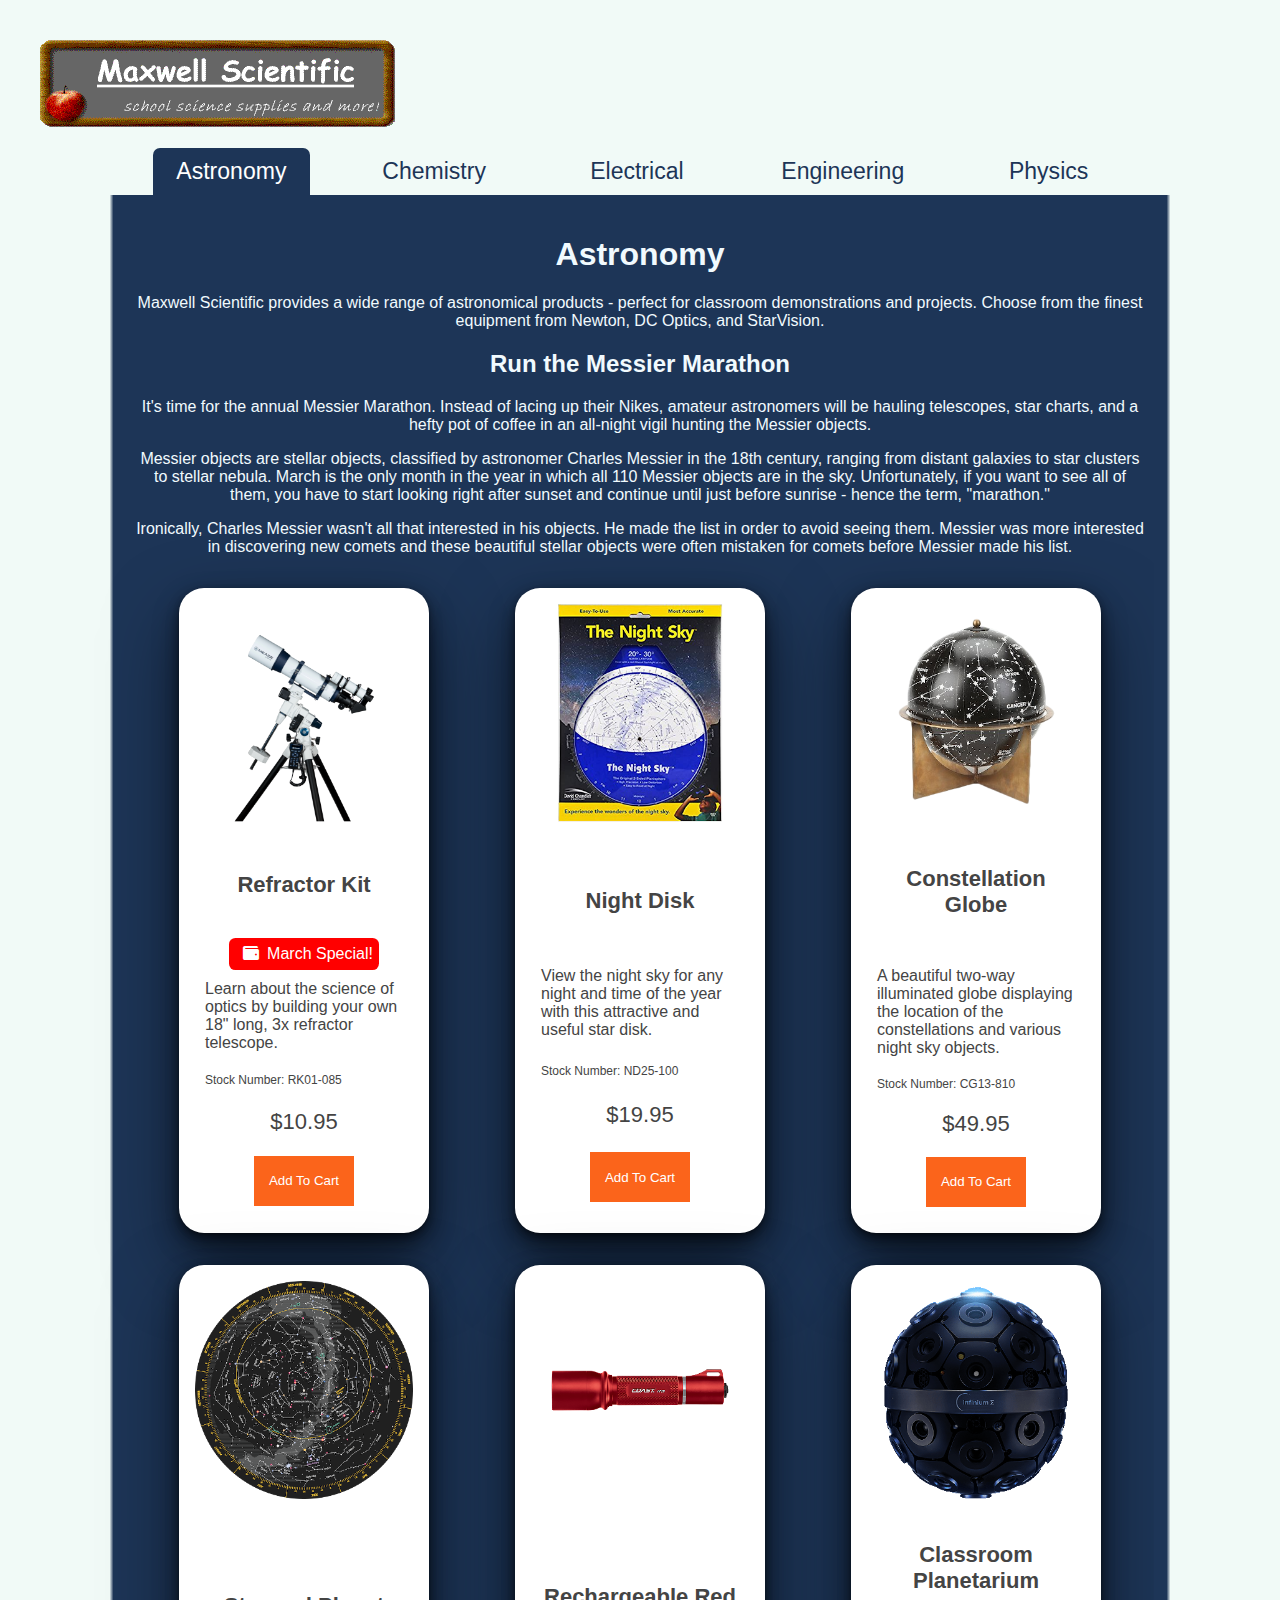
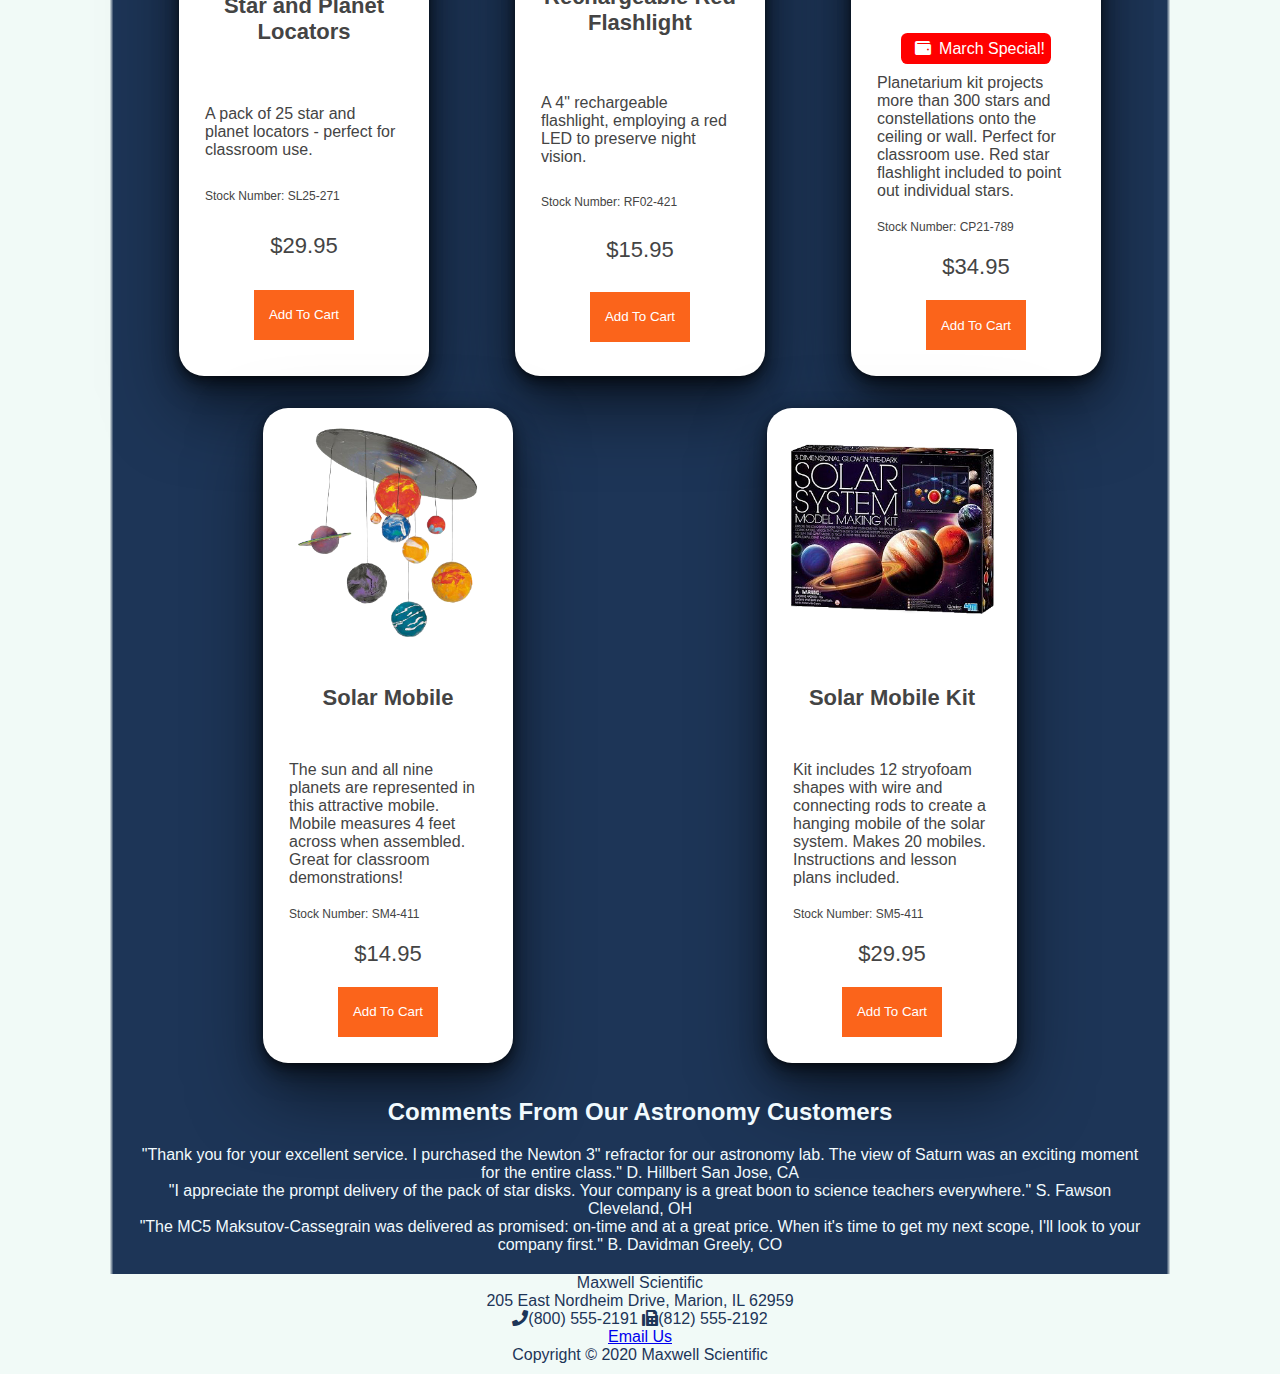
==== commit 37a21c3a: "Update footer address" ====
--- a/site/astronomy.html
+++ b/site/astronomy.html
@@ -223,8 +223,13 @@
 </div>
 
 <footer>
-    Copyright &#xA9; 2020 Maxwell Scientific<br/>
-    <a href="mailto:admin@maxwellscientific.com">Email Us</a>
+    <div class="address">
+        <div>Maxwell Scientific</div>
+        <div>205 East Nordheim Drive, Marion, IL 62959</div>
+        <div><i class="fa fa-phone"></i>(800) 555-2191 <i class="fa fa-fax"></i>(812) 555-2192</div>
+    </div>
+    <a href="mailto:admin@maxwellscientific.com">Email Us</a><br/>
+    <div class="copyright"> Copyright &#xA9; 2020 Maxwell Scientific</div>
 </footer>
 </body>
 </html>
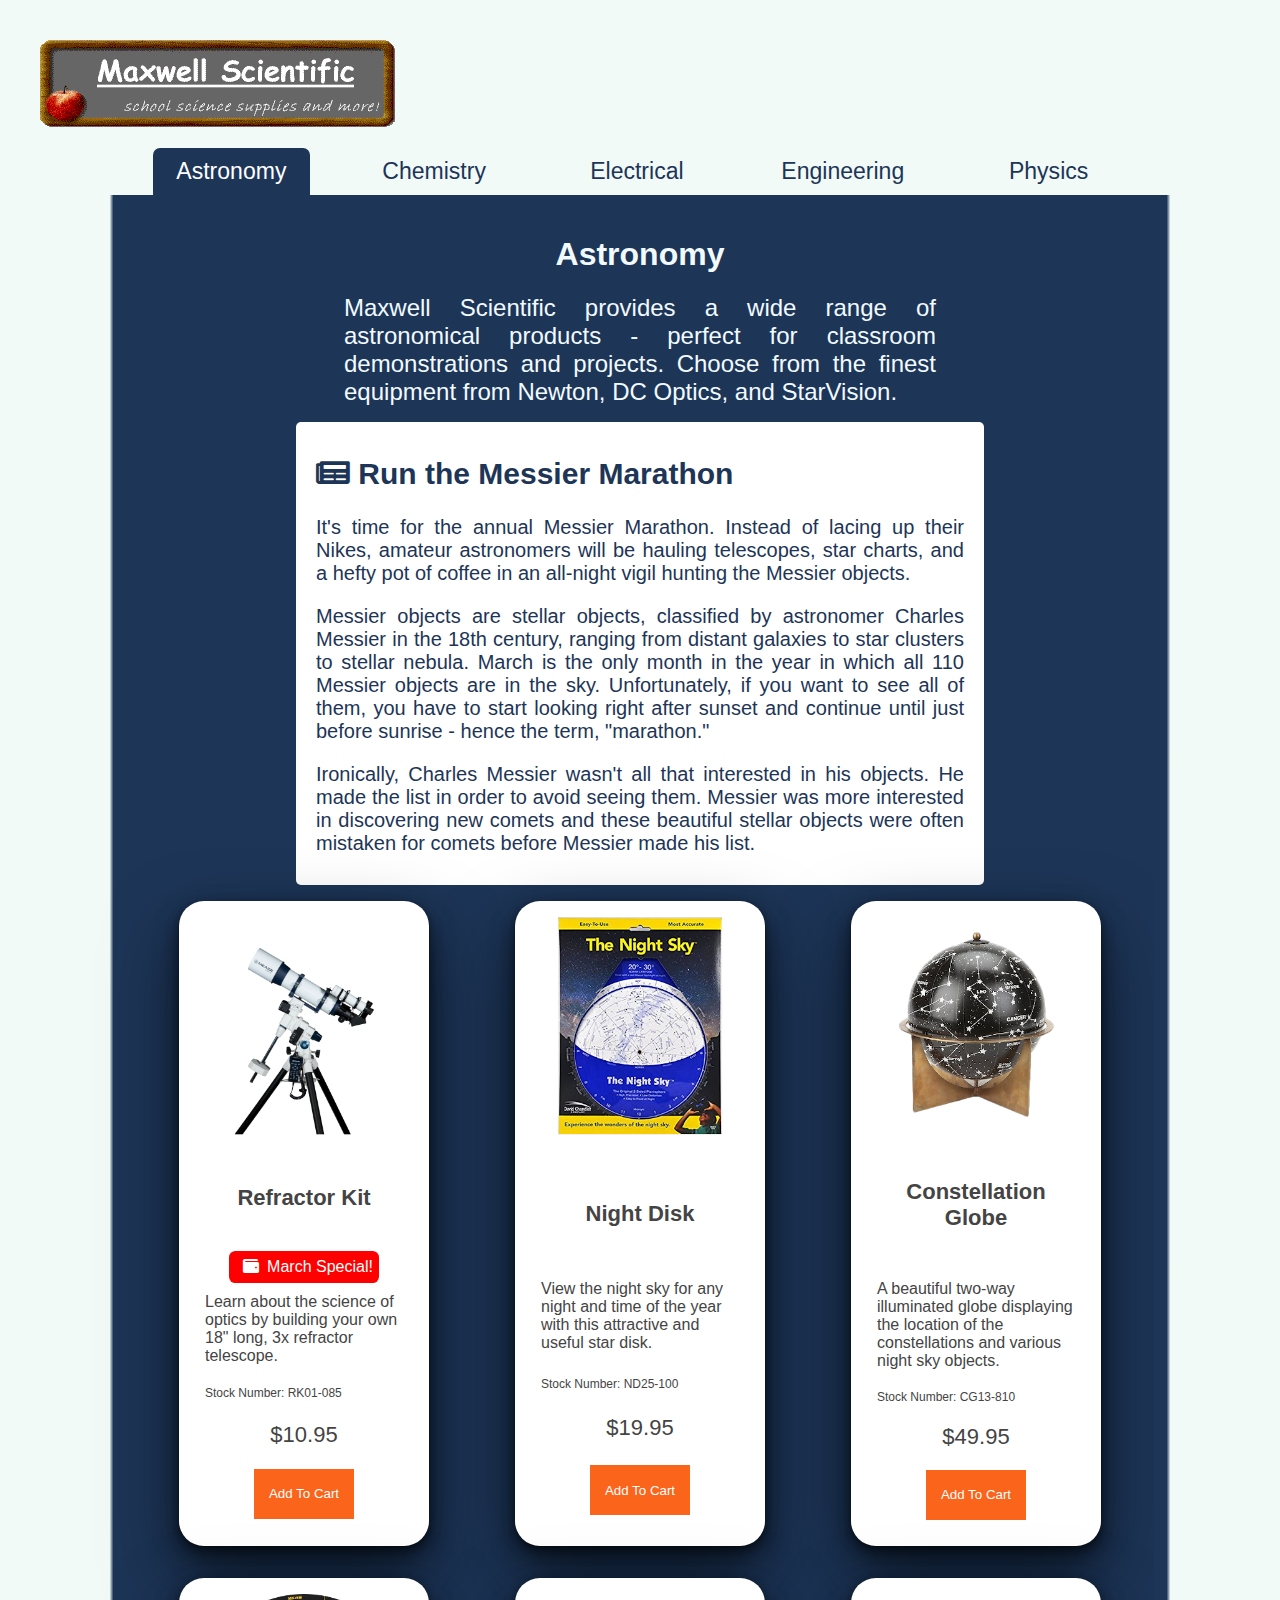
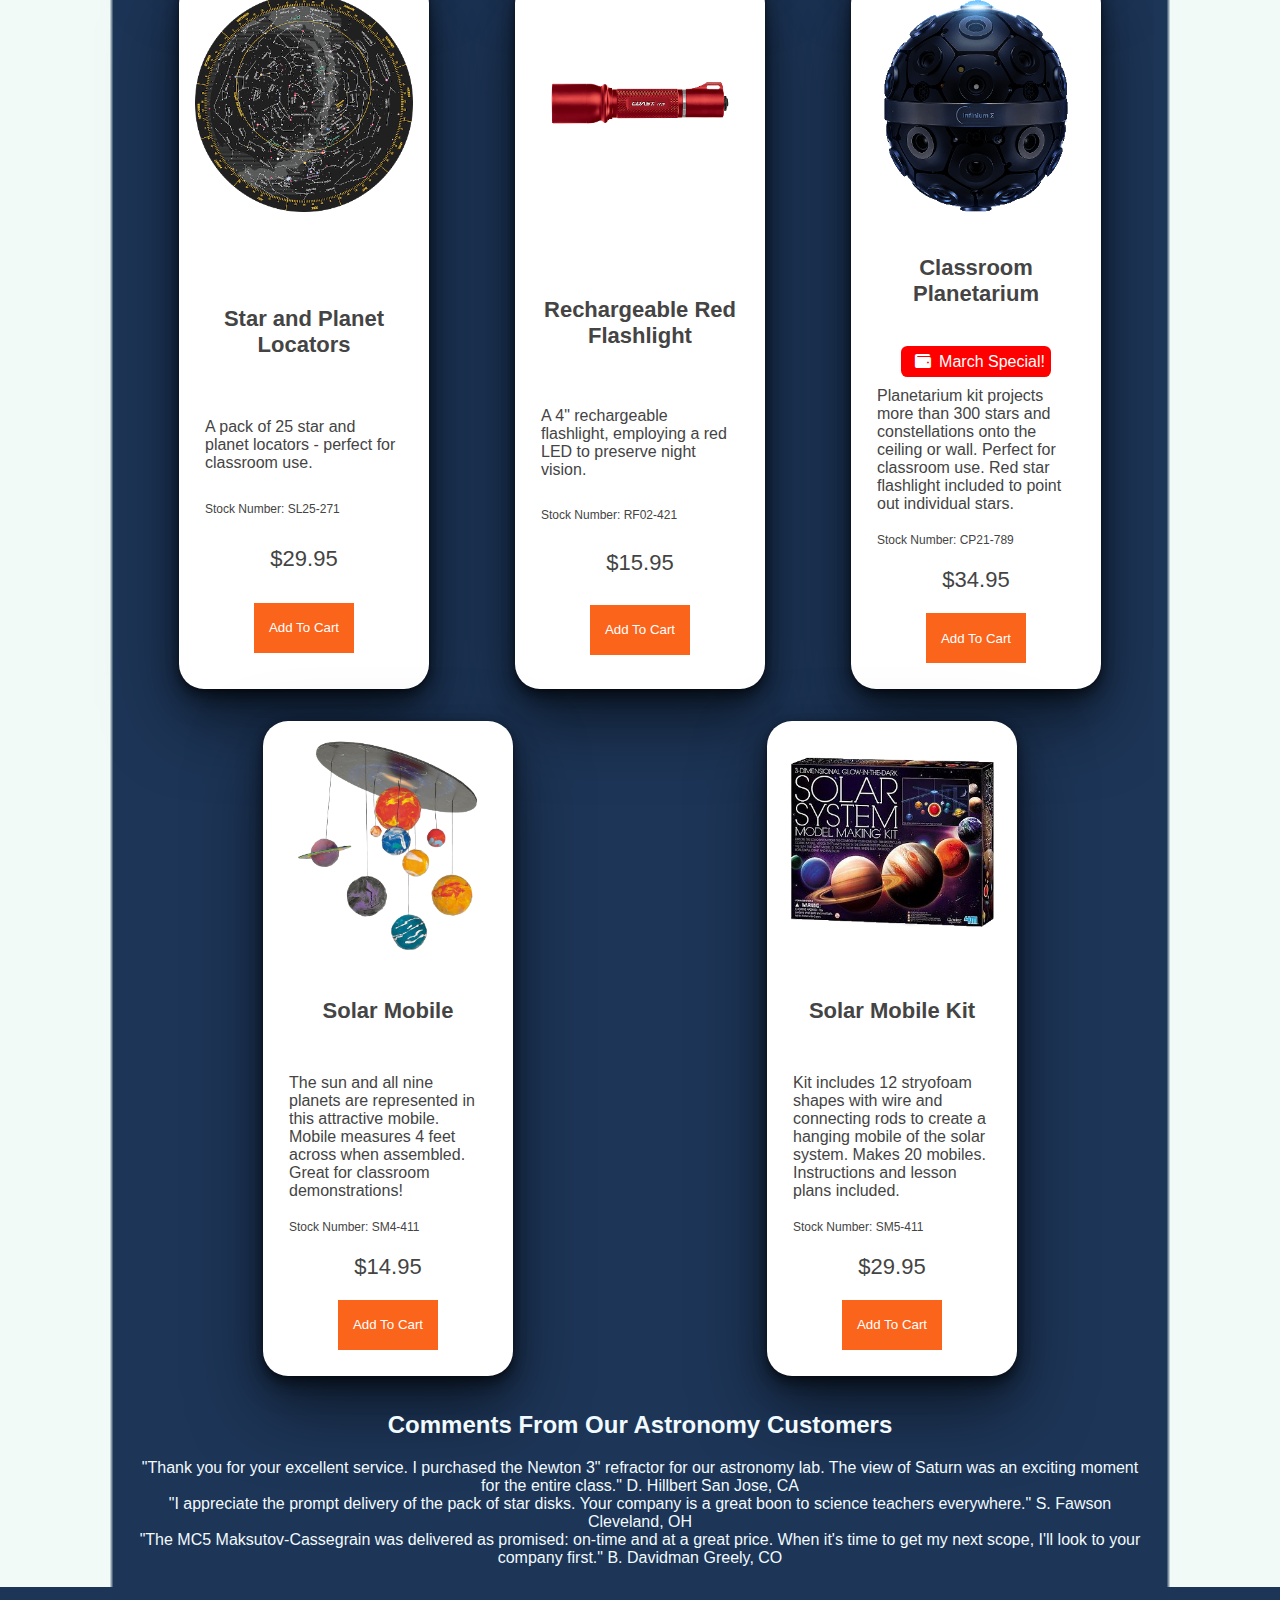
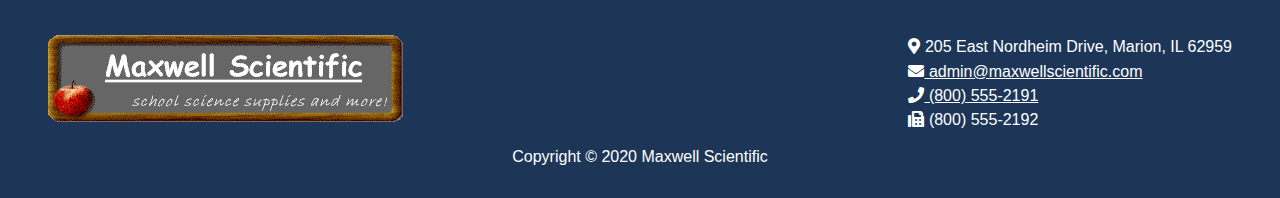
==== commit d2ee463f: "Set footer address and formatting, set news headline css" ====
--- a/site/astronomy.html
+++ b/site/astronomy.html
@@ -33,14 +33,14 @@
         <main>
             <h1>Astronomy</h1>
             <section>
-                <p>
+                <p class="topic-summary">
                     Maxwell Scientific provides a wide range of astronomical products - perfect for
                     classroom demonstrations and projects. Choose from the finest equipment from
                     Newton, DC Optics, and StarVision.
                 </p>
             </section>
-            <section>
-                <h2>Run the Messier Marathon</h2>
+            <section class="news">
+                <h2><i class="fa fa-newspaper"></i> Run the Messier Marathon</h2>
                 <p>
                     It's time for the annual Messier Marathon. Instead of lacing up their Nikes, amateur astronomers
                     will be hauling telescopes, star charts, and a hefty pot of coffee in an all-night vigil hunting the
@@ -223,12 +223,17 @@
 </div>
 
 <footer>
-    <div class="address">
-        <div>Maxwell Scientific</div>
-        <div>205 East Nordheim Drive, Marion, IL 62959</div>
-        <div><i class="fa fa-phone"></i>(800) 555-2191 <i class="fa fa-fax"></i>(812) 555-2192</div>
+    <div class="contents">
+        <div class="logo desktop">
+            <a href="/"><img src="../res/img/mwslogo.gif" alt="Maxwell Scientific"></a>
+        </div>
+        <div class="contact-info">
+            <span class="address" itemprop="address"><i class="fa fa-map-marker"></i> 205 East Nordheim Drive, Marion, IL 62959</span>
+            <span class="email"><a href="mailto:admin@maxwellscientific.com"><i class="fa fa-envelope"></i> admin@maxwellscientific.com</a></span>
+            <span class="phone"><a href="tel:406-256-0990"><i class="fa fa-phone"></i> (800) 555-2191</a></span>
+            <span class="fax"><i class="fa fa-fax"></i> (800) 555-2192</span>
+        </div>
     </div>
-    <a href="mailto:admin@maxwellscientific.com">Email Us</a><br/>
     <div class="copyright"> Copyright &#xA9; 2020 Maxwell Scientific</div>
 </footer>
 </body>
--- a/res/css/site.css
+++ b/res/css/site.css
@@ -60,12 +60,31 @@
     padding-inline-start: 0;
 }
 
-nav li.active{
+nav li.active {
     background-color: #1D3557;
 }
 
-nav li.active a{
+nav li.active a {
     color: #ffffff;
+}
+.topic-summary {
+    font-size: 1.5em;
+    margin: 0 8em;
+    text-align: justify;
+}
+
+section {
+    margin: 1em;
+}
+
+section.news{
+    background-color: white;
+    border-radius: 5px;
+    color: #1D3557;
+    font-size: 1.25em;
+    margin: 0 8em;
+    text-align: justify;
+    padding: .5em 1em;
 }
 
 .container {
@@ -98,11 +117,11 @@
     border-radius: .4em;
 }
 
-.card .deals::after{
+.card .deals::after {
     content: "March Special!";
 }
 
-.card .deals i{
+.card .deals i {
     margin: 0 .5em;
 }
 
@@ -248,7 +267,7 @@
     padding: 0;
 }
 
-.center{
+.center {
     margin: 20px 10px;
 }
 
@@ -269,13 +288,36 @@
 }
 
 footer {
-    height: 100px;
+    background-color: #1D3557;
+    color: #FFFFFF;
+    padding: 2em;
+}
+
+footer .contents {
+    display: flex;
+    flex-direction: row;
+    flex-wrap: nowrap;
+    justify-content: center;
+    padding: 1em;
+}
+
+footer .contents .contact-info {
+    display: flex;
+    flex-direction: column;
+    flex-wrap: nowrap;
+    justify-content: space-around;
+}
+
+footer .contents .contact-info a {
+    color: #FFFFFF;
+}
+
+footer .copyright {
     text-align: center;
-    color: #1D3557;
 }
 
 @media (min-width: 1024px) {
-    .center{
+    .center {
         width: 90%;
     }
 
@@ -299,7 +341,7 @@
         margin: 0 2.5em;
     }
 
-    nav li.active{
+    nav li.active {
         border-radius: 7px;
     }
 
@@ -315,6 +357,9 @@
         display: flex;
     }
 
+    footer .contents {
+        justify-content: space-between;
+    }
 
     #main-banner-deal {
         display: block;
@@ -362,7 +407,7 @@
         margin: 0 1em;
     }
 
-    nav li.active{
+    nav li.active {
         border-radius: 7px 7px 0 0;
     }
 
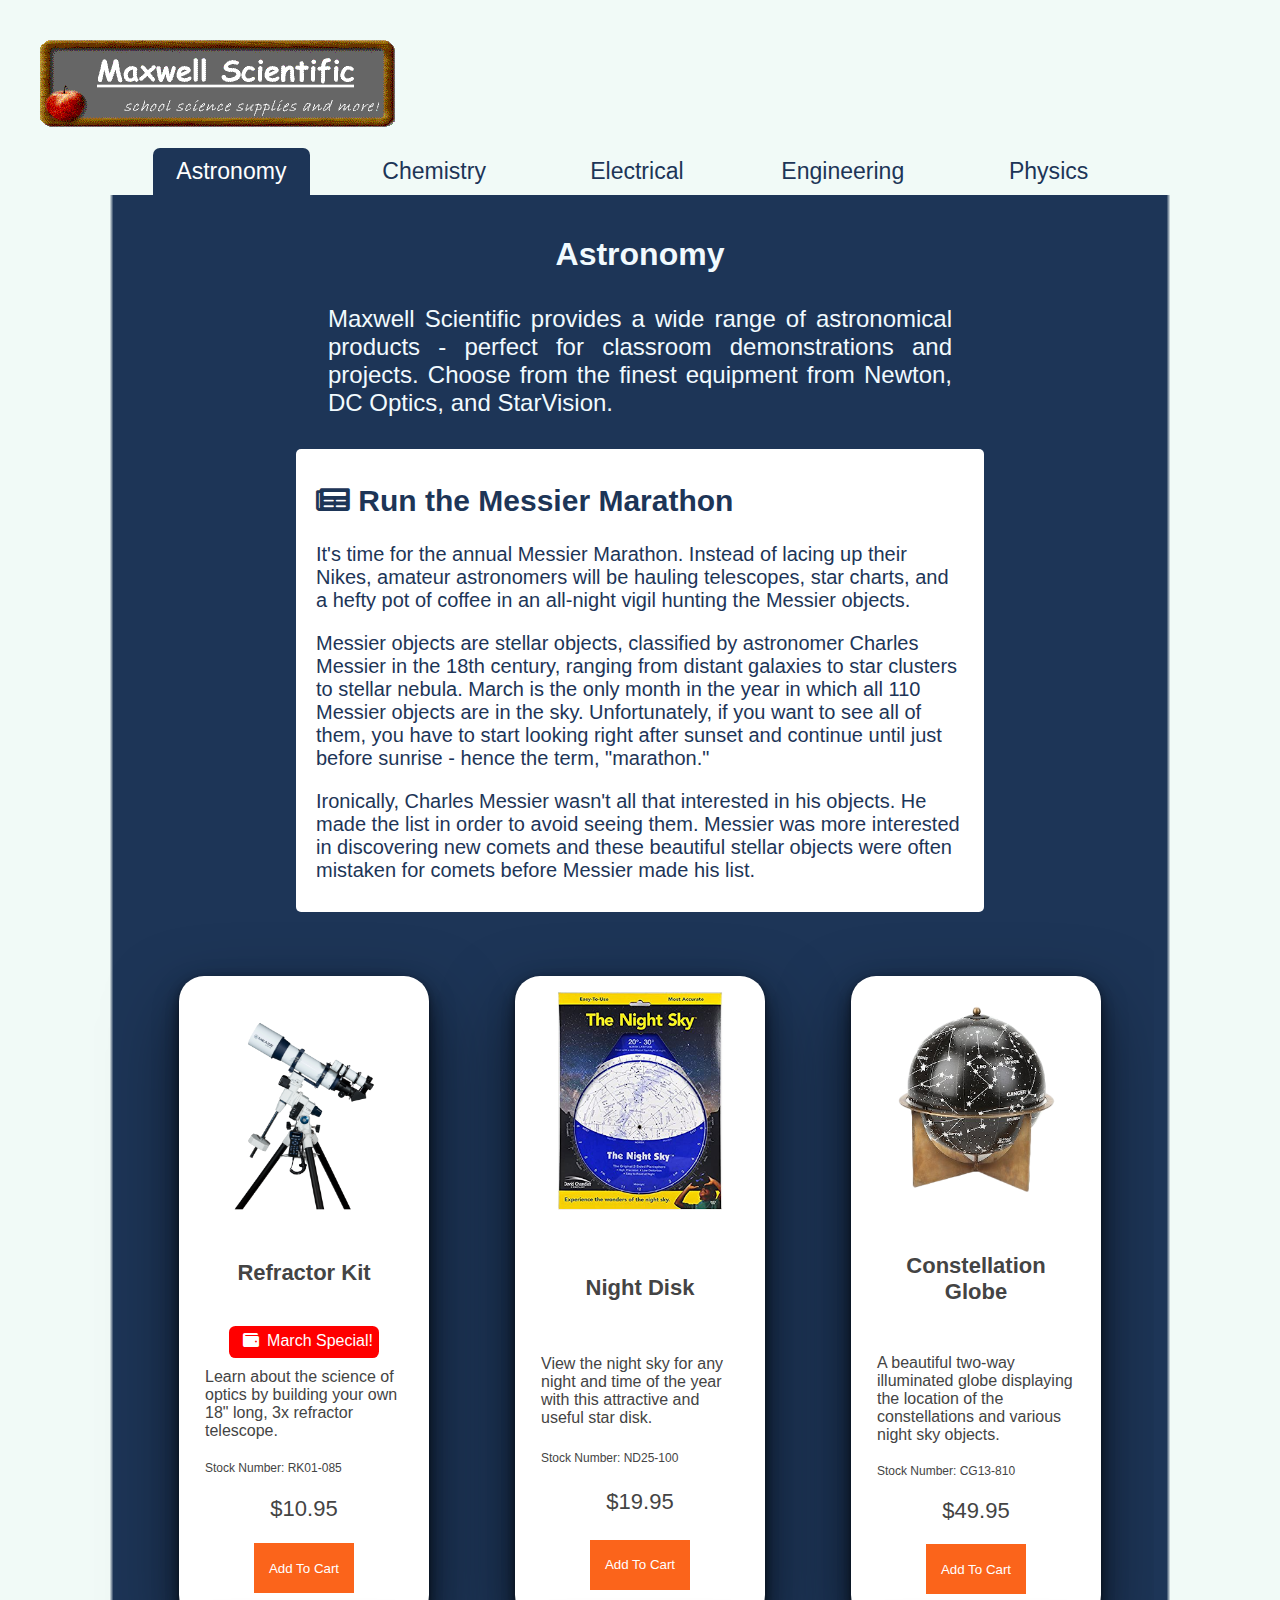
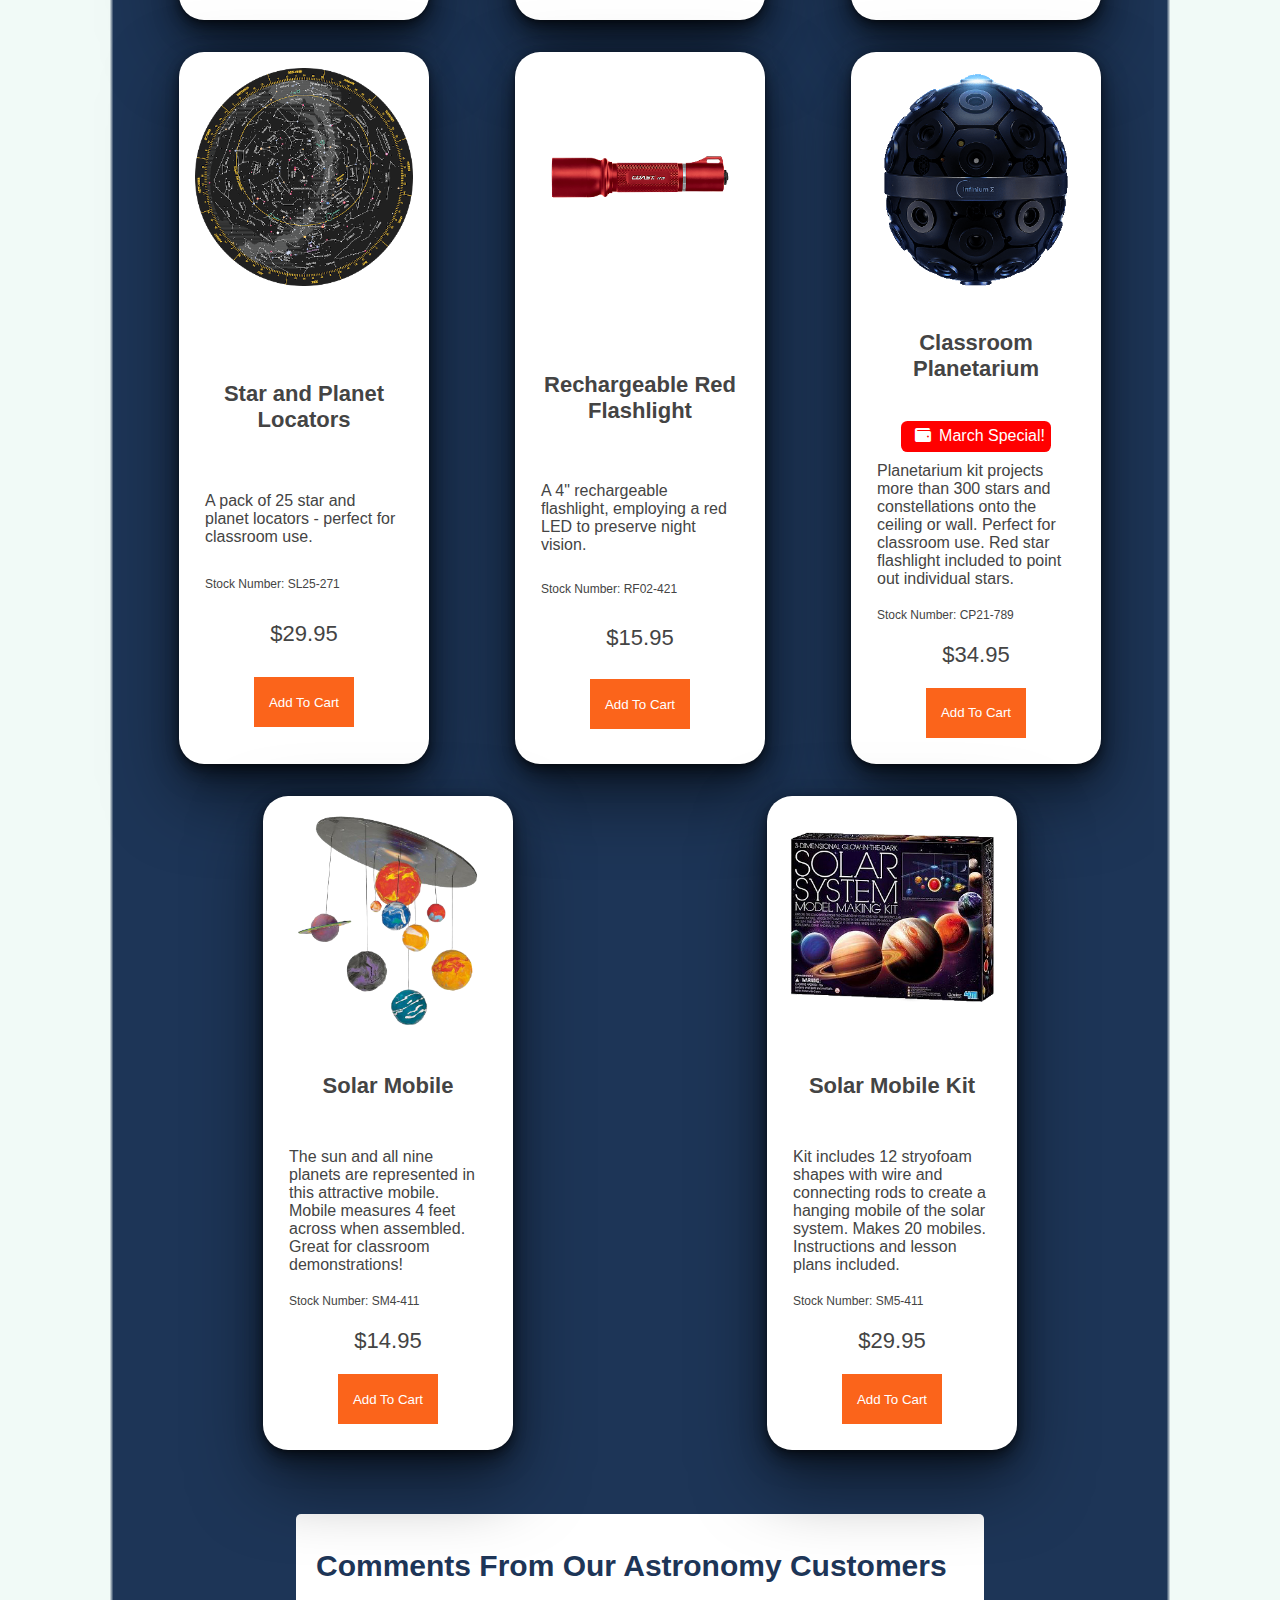
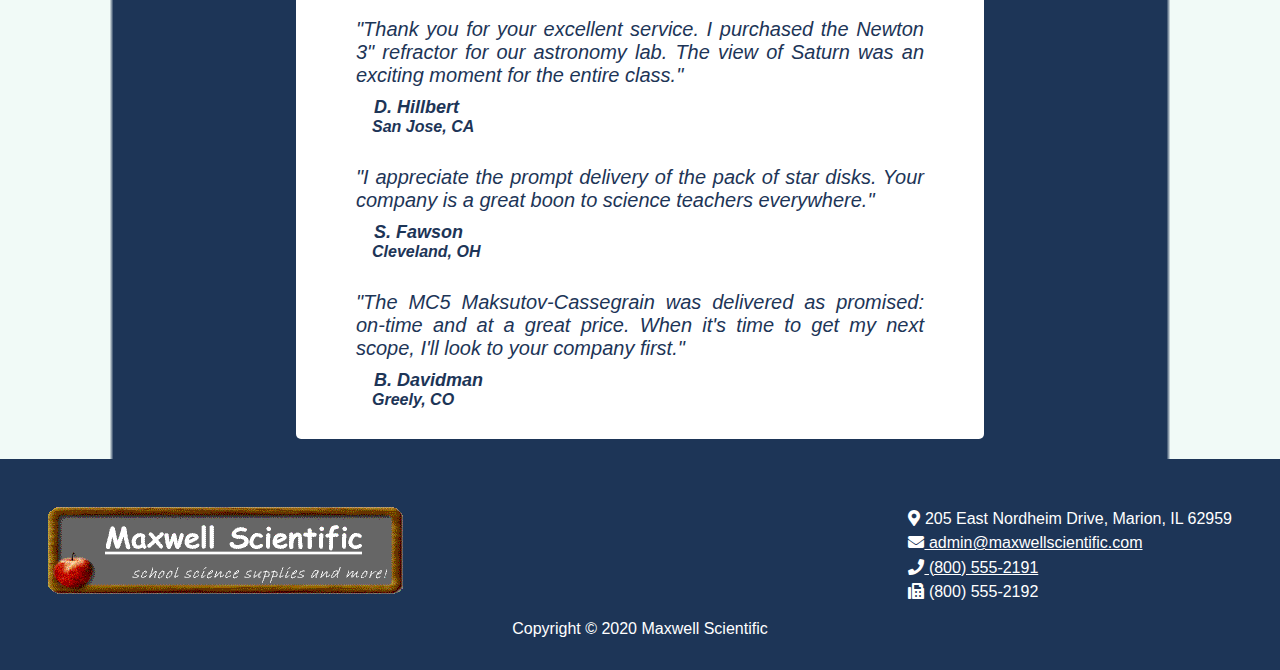
==== commit f9ae6768: "Add user comments section and css" ====
--- a/site/astronomy.html
+++ b/site/astronomy.html
@@ -200,20 +200,23 @@
                     </div>
                 </div>
             </div>
-            <div>
+            <div class="customer-comments">
                 <h2>Comments From Our Astronomy Customers</h2>
-                <div class="customer-comments">
+                <div class="customer-comments-main">
                     <div>
                         <span class="user-comment">"Thank you for your excellent service. I purchased the Newton 3" refractor for our astronomy lab. The view of Saturn was an exciting moment for the entire class."</span>
-                        <span class="user-name">D. Hillbert</span> <span class="user-location">San Jose, CA</span>
+                        <span class="user-name">D. Hillbert</span>
+                        <span class="user-location">San Jose, CA</span>
                     </div>
                     <div>
                         <span class="user-comment">"I appreciate the prompt delivery of the pack of star disks. Your company is a great boon to science teachers everywhere."</span>
-                        <span class="user-name">S. Fawson</span> <span class="user-location">Cleveland, OH</span>
+                        <span class="user-name">S. Fawson</span>
+                        <span class="user-location">Cleveland, OH</span>
                     </div>
                     <div>
                         <span class="user-comment">"The MC5 Maksutov-Cassegrain was delivered as promised: on-time and at a great price. When it's time to get my next scope, I'll look to your company first."</span>
-                        <span class="user-name">B. Davidman</span> <span class="user-location">Greely, CO</span>
+                        <span class="user-name">B. Davidman</span>
+                        <span class="user-location">Greely, CO</span>
                     </div>
                 </div>
             </div>
--- a/res/css/site.css
+++ b/res/css/site.css
@@ -74,17 +74,40 @@
 }
 
 section {
-    margin: 1em;
-}
-
-section.news{
+    margin: 2em 0;
+}
+
+section.news, .customer-comments{
     background-color: white;
     border-radius: 5px;
     color: #1D3557;
     font-size: 1.25em;
     margin: 0 8em;
+    text-align: left;
+    padding: .5em 1em;
+}
+
+.customer-comments-main div {
+    display: flex;
+    flex-flow: column;
+    font-style: italic;
+    margin: 1em 2em;
     text-align: justify;
-    padding: .5em 1em;
+}
+
+.customer-comments-main .user-comment {
+    margin: .5em 0;
+}
+
+
+.customer-comments-main .user-name, .customer-comments-main .user-location{
+    margin-left: 1em;
+    font-weight: bold;
+    font-size: .9em;
+}
+
+.customer-comments-main .user-location {
+    font-size: .8em;
 }
 
 .container {
@@ -93,6 +116,7 @@
     justify-content: space-around;
     background-color: #1d3557;
     flex-wrap: wrap;
+    margin: 3em 0;
 }
 
 .card {
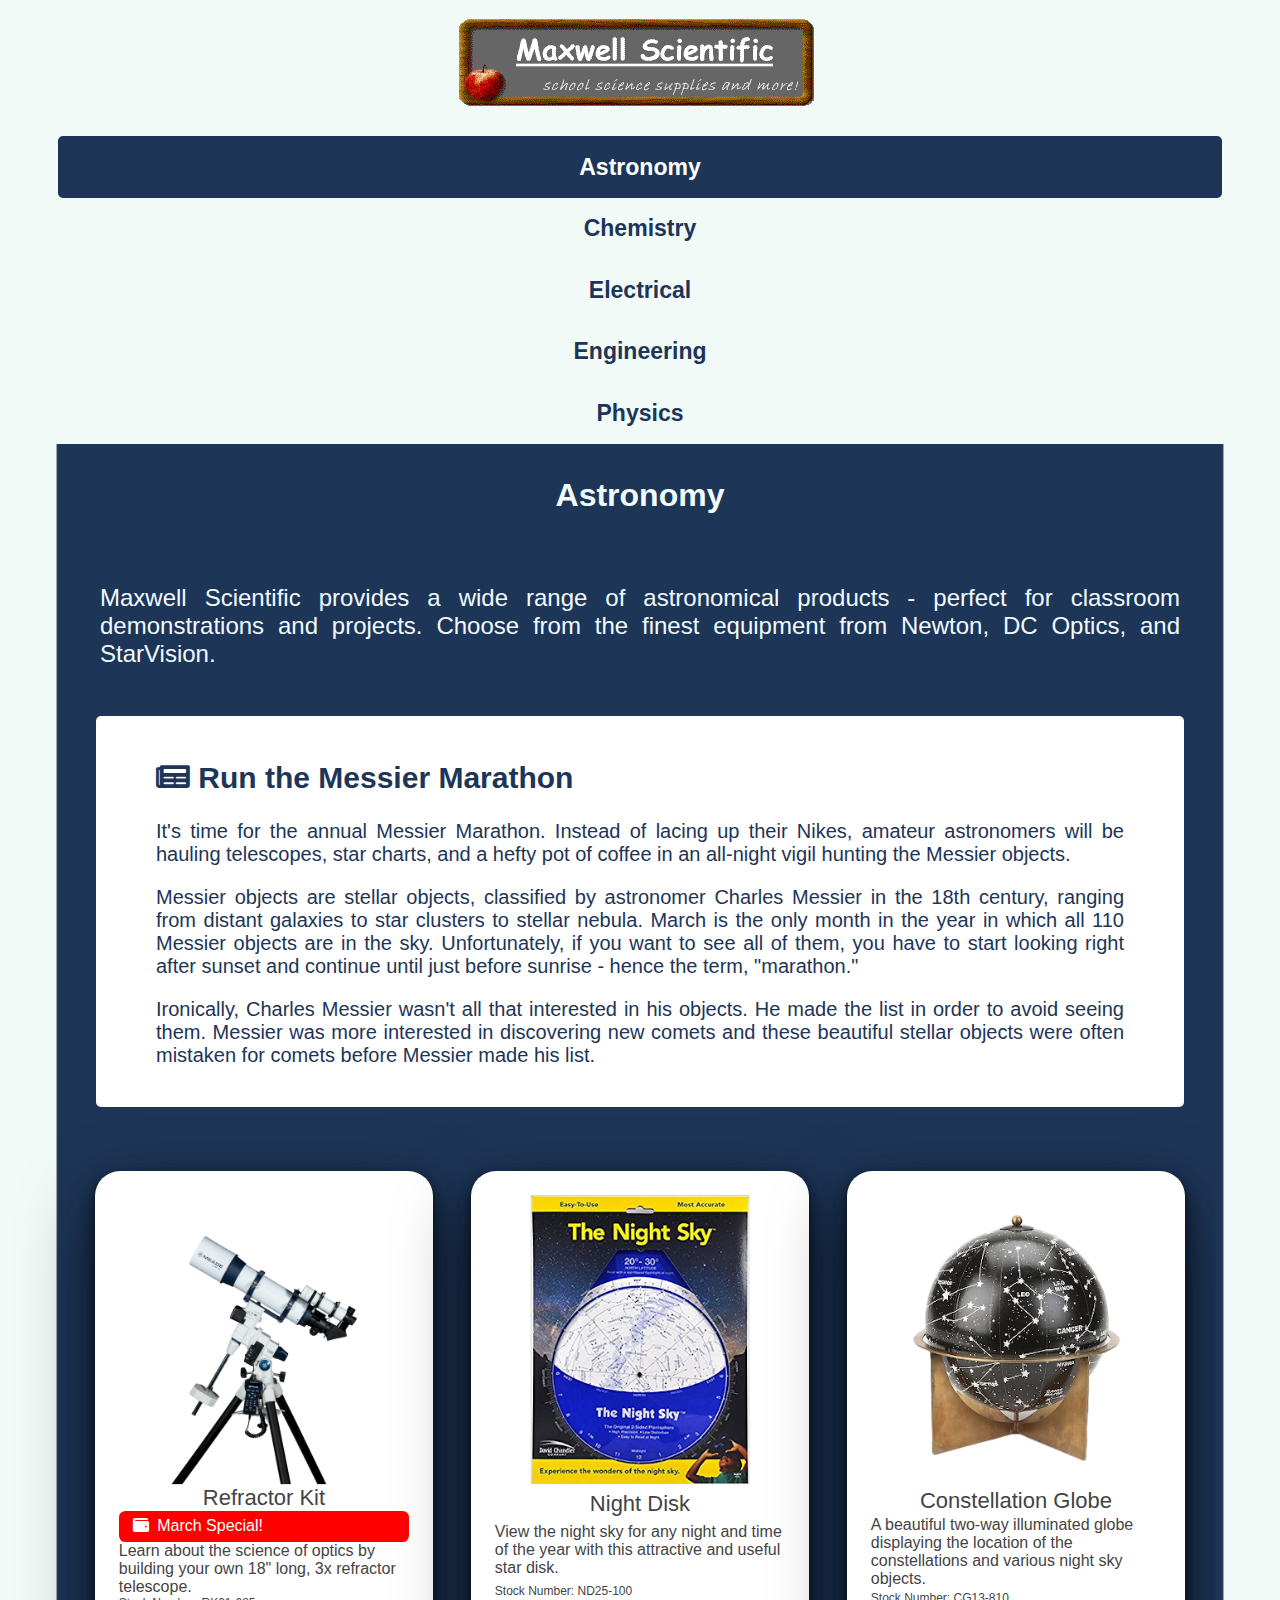
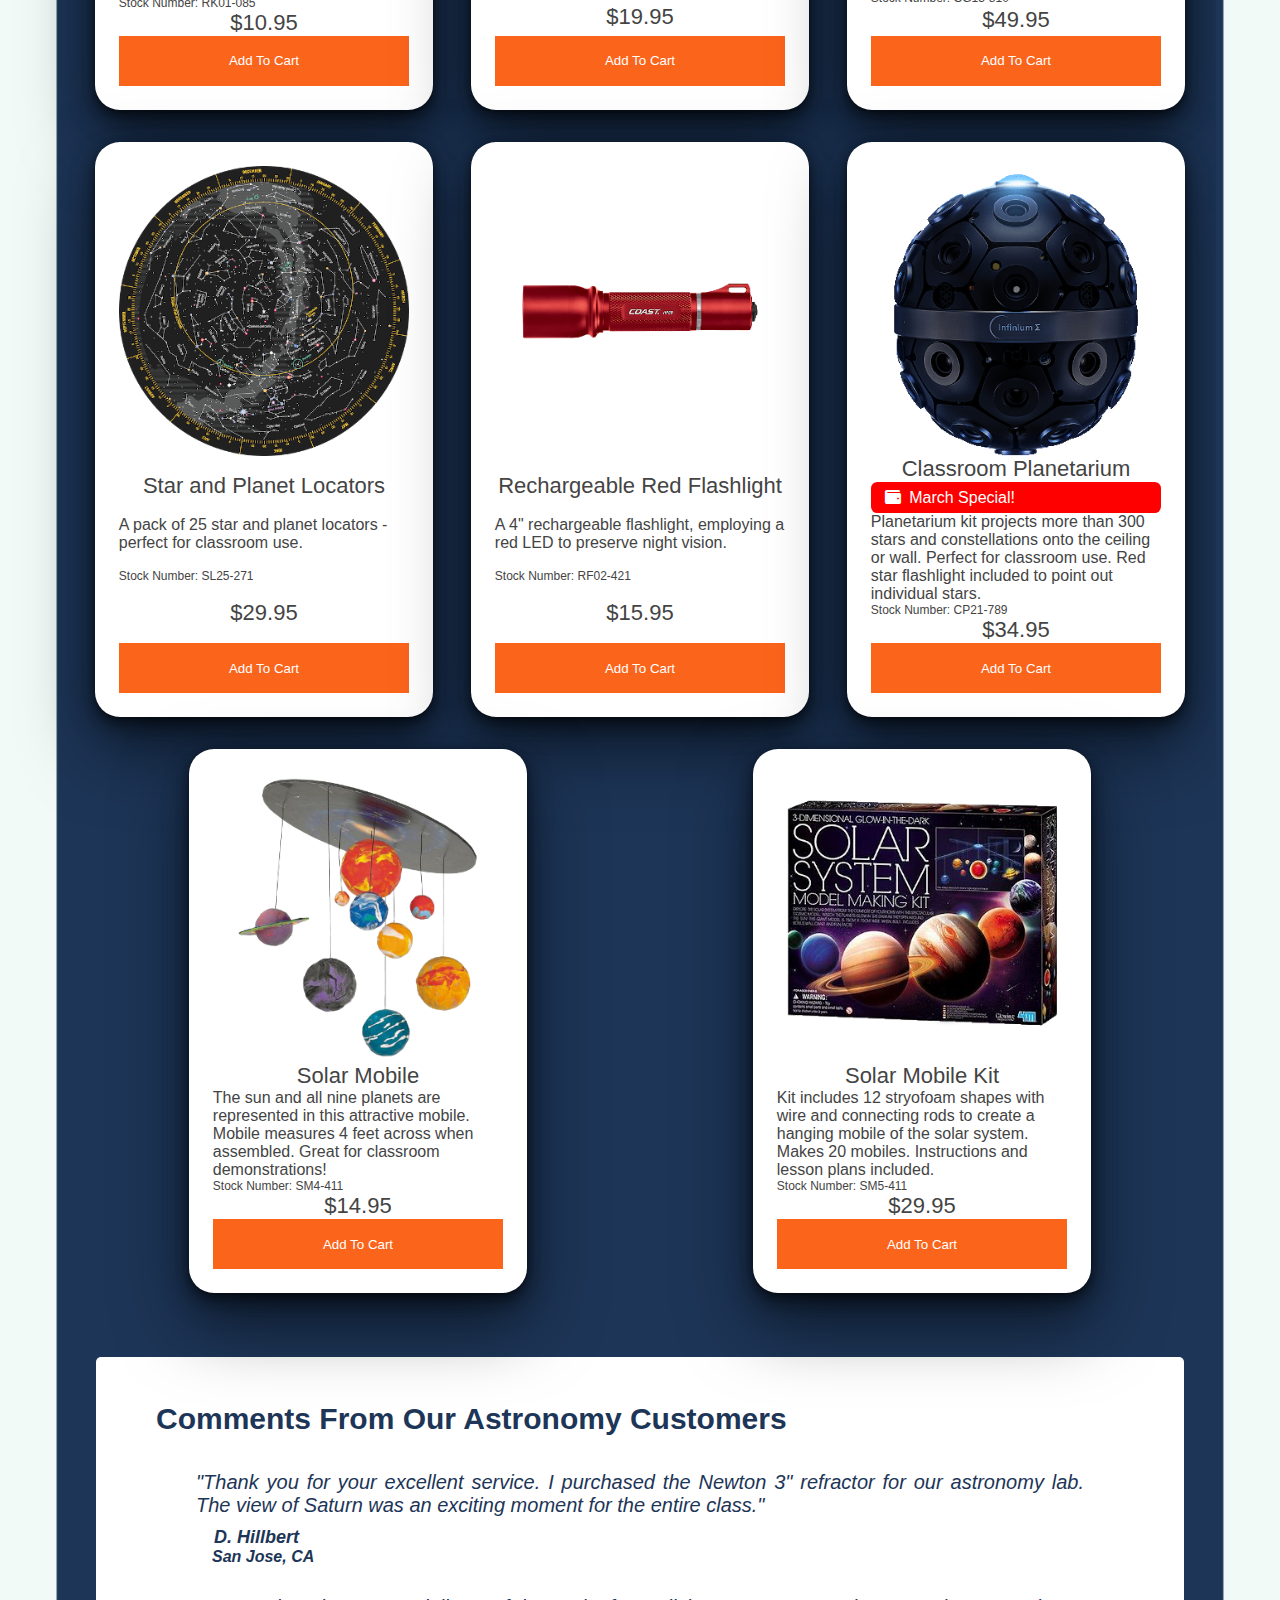
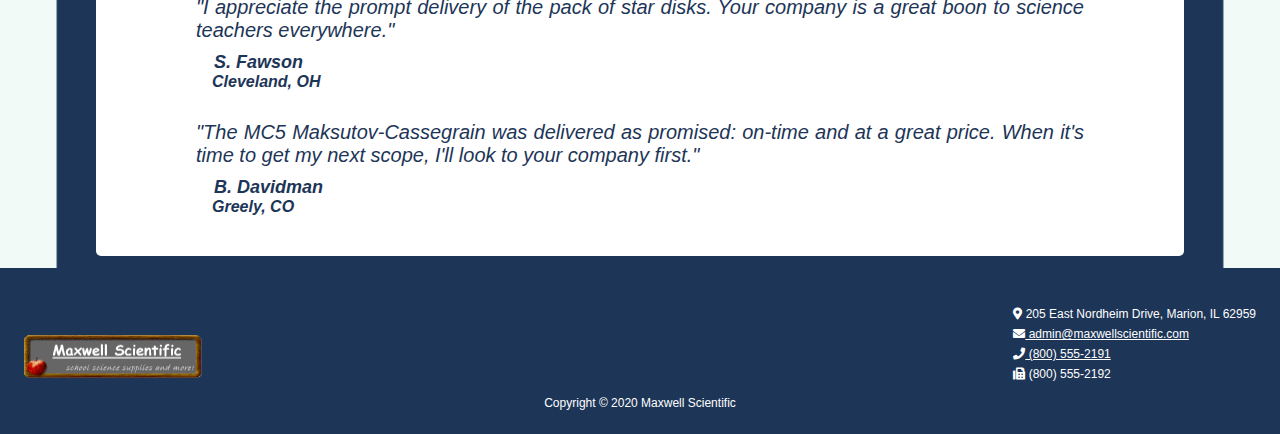
==== commit 05b70877: "Update css and site structure" ====
--- a/site/astronomy.html
+++ b/site/astronomy.html
@@ -11,7 +11,6 @@
     <link rel="icon" type="image/png" href="../res/img/apple.png"/>
 </head>
 <body>
-
 <header>
     <div class="header-logo-bar">
         <a href="../index.html"> <img src="../res/img/mwslogo.gif" alt="Maxwell Scientific"/></a>
@@ -26,14 +25,13 @@
         </ul>
     </nav>
 </header>
-
 <div id="wrapper">
     <div class="edge fade-left"></div>
     <div class="center">
         <main>
             <h1>Astronomy</h1>
-            <section>
-                <p class="topic-summary">
+            <section class="topic-summary">
+                <p>
                     Maxwell Scientific provides a wide range of astronomical products - perfect for
                     classroom demonstrations and projects. Choose from the finest equipment from
                     Newton, DC Optics, and StarVision.
@@ -59,148 +57,114 @@
                     objects were often mistaken for comets before Messier made his list.
                 </p>
             </section>
-            <div class="container">
-                <div class="card">
-                    <div class="card-contents">
-                        <div><img src="../res/img/refractor-kit.png" alt="refractor kit"/></div>
-                        <div class="item-description">
-                            <div><h4 class="item-title">Refractor Kit</h4></div>
-                            <label class="deals"><i class="fas fa-wallet"></i></label>
-                            <div class="item-summary">
-                                Learn about the science of optics by building your own 18" long, 3x refractor telescope.
-                            </div>
-                            <div class="item-stock-number">Stock Number: RK01-085</div>
-                            <div class="item-price">$10.95</div>
-                            <div>
-                                <button>Add To Cart</button>
-                            </div>
-                        </div>
-                    </div>
-                </div>
-
-                <div class="card">
-                    <div class="card-contents">
-                        <div><img src="../res/img/night-disk.png" alt="night disk"/></div>
-                        <div class="item-description">
-                            <div><h4 class="item-title">Night Disk</h4></div>
-                            <div class="item-summary">
-                                View the night sky for any night and time of the year with this attractive and useful
-                                star disk.
-                            </div>
-                            <div class="item-stock-number">Stock Number: ND25-100</div>
-                            <div class="item-price">$19.95</div>
-                            <div>
-                                <button>Add To Cart</button>
-                            </div>
-                        </div>
-                    </div>
-                </div>
-                <div class="card">
-                    <div class="card-contents">
-                        <div><img src="../res/img/constellation-globe.png" alt="constellation globe"></div>
-                        <div class="item-description">
-                            <div><h4 class="item-title">Constellation Globe</h4></div>
-                            <div class="item-summary">
-                                A beautiful two-way illuminated globe displaying the location of the constellations and
-                                various night sky objects.
-                            </div>
-                            <div class="item-stock-number">Stock Number: CG13-810</div>
-                            <div class="item-price">$49.95</div>
-                            <div>
-                                <button>Add To Cart</button>
-                            </div>
-                        </div>
-                    </div>
-                </div>
-                <div class="card">
-                    <div class="card-contents">
-                        <div><img src="../res/img/star-finder.png" alt="star and planet"/></div>
-                        <div class="item-description">
-                            <div><h4 class="item-title">Star and Planet Locators</h4></div>
-                            <div class="item-summary">
-                                A pack of 25 star and planet locators - perfect for classroom use.
-                            </div>
-                            <div class="item-stock-number">Stock Number: SL25-271</div>
-                            <div class="item-price">$29.95</div>
-                            <div>
-                                <button>Add To Cart</button>
-                            </div>
-                        </div>
-                    </div>
-                </div>
-                <div class="card">
-                    <div class="card-contents">
-                        <div><img src="../res/img/red-flashlight.png" alt="red flashlight"/></div>
-                        <div class="item-description">
-                            <div><h4 class="item-title">Rechargeable Red Flashlight</h4></div>
-                            <div class="item-summary">A 4" rechargeable flashlight, employing a red LED to preserve
-                                night
-                                vision.
-                            </div>
-                            <div class="item-stock-number">Stock Number: RF02-421</div>
-                            <div class="item-price">$15.95</div>
-                            <div>
-                                <button>Add To Cart</button>
-                            </div>
-                        </div>
-                    </div>
-                </div>
-                <div class="card">
-                    <div class="card-contents">
-                        <div><img src="../res/img/planetarium.png" alt="planetarium"/></div>
-                        <div class="item-description">
-                            <div><h4 class="item-title">Classroom Planetarium</h4></div>
-                            <label class="deals"><i class="fas fa-wallet"></i></label>
-                            <div class="item-summary">
-                                Planetarium kit projects more than 300 stars and constellations onto the ceiling or
-                                wall. Perfect for classroom use. Red star flashlight included to point out individual
-                                stars.
-                            </div>
-                            <div class="item-stock-number">Stock Number: CP21-789</div>
-                            <div class="item-price">$34.95</div>
-                            <div>
-                                <button>Add To Cart</button>
-                            </div>
-                        </div>
-                    </div>
-                </div>
-                <div class="card">
-                    <div class="card-contents">
-                        <div><img src="../res/img/solar-mobile.png" alt="solar"/></div>
-                        <div class="item-description">
-                            <div><h4 class="item-title">Solar Mobile</h4></div>
-                            <div class="item-summary">
-                                The sun and all nine planets are represented in this attractive mobile. Mobile measures
-                                4 feet across when assembled. Great for classroom demonstrations!
-                            </div>
-                            <div class="item-stock-number">Stock Number: SM4-411</div>
-                            <div class="item-price">$14.95</div>
-                            <div>
-                                <button>Add To Cart</button>
-                            </div>
-                        </div>
-                    </div>
-                </div>
-                <div class="card">
-                    <div class="card-contents">
-                        <div><img src="../res/img/solar-mobile-kit.png" alt="solar kit"/></div>
-                        <div class="item-description">
-                            <div><h4 class="item-title">Solar Mobile Kit</h4></div>
-                            <div class="item-summary">
-                                Kit includes 12 stryofoam shapes with wire and connecting rods to create a hanging
-                                mobile of
-                                the solar system. Makes 20 mobiles. Instructions and lesson plans included.
-                            </div>
-                            <div class="item-stock-number">Stock Number: SM5-411</div>
-                            <div class="item-price">$29.95</div>
-                            <div>
-                                <button>Add To Cart</button>
-                            </div>
-                        </div>
-                    </div>
-                </div>
-            </div>
-            <div class="customer-comments">
+            <section class="container">
+                <div class="card">
+                    <div class="card-contents">
+                        <img src="../res/img/refractor-kit.png" alt="refractor kit"/>
+                        <div class="item-title">Refractor Kit</div>
+                        <label class="deals"><i class="fas fa-wallet"></i></label>
+                        <div class="item-summary">
+                            Learn about the science of optics by building your own 18" long, 3x refractor
+                            telescope.
+                        </div>
+                        <div class="item-stock-number">Stock Number: RK01-085</div>
+                        <div class="item-price">$10.95</div>
+                        <button>Add To Cart</button>
+                    </div>
+                </div>
+                <div class="card">
+                    <div class="card-contents">
+                        <img src="../res/img/night-disk.png" alt="night disk"/>
+                        <div class="item-title">Night Disk</div>
+                        <div class="item-summary">
+                            View the night sky for any night and time of the year with this attractive and
+                            useful star disk.
+                        </div>
+                        <div class="item-stock-number">Stock Number: ND25-100</div>
+                        <div class="item-price">$19.95</div>
+                        <button>Add To Cart</button>
+                    </div>
+                </div>
+                <div class="card">
+                    <div class="card-contents">
+                        <img src="../res/img/constellation-globe.png" alt="constellation globe">
+                        <div class="item-title">Constellation Globe</div>
+                        <div class="item-summary">
+                            A beautiful two-way illuminated globe displaying the location of the constellations
+                            and various night sky objects.
+                        </div>
+                        <div class="item-stock-number">Stock Number: CG13-810</div>
+                        <div class="item-price">$49.95</div>
+                        <button>Add To Cart</button>
+                    </div>
+                </div>
+                <div class="card">
+                    <div class="card-contents">
+                        <img src="../res/img/star-finder.png" alt="star and planet"/>
+                        <div class="item-title">Star and Planet Locators</div>
+                        <div class="item-summary">
+                            A pack of 25 star and planet locators - perfect for classroom use.
+                        </div>
+                        <div class="item-stock-number">Stock Number: SL25-271</div>
+                        <div class="item-price">$29.95</div>
+                        <button>Add To Cart</button>
+                    </div>
+                </div>
+                <div class="card">
+                    <div class="card-contents">
+                        <img src="../res/img/red-flashlight.png" alt="red flashlight"/>
+                        <div class="item-title">Rechargeable Red Flashlight</div>
+                        <div class="item-summary">A 4" rechargeable flashlight, employing a red LED to preserve
+                            night vision.
+                        </div>
+                        <div class="item-stock-number">Stock Number: RF02-421</div>
+                        <div class="item-price">$15.95</div>
+                        <button>Add To Cart</button>
+                    </div>
+                </div>
+                <div class="card">
+                    <div class="card-contents">
+                        <img src="../res/img/planetarium.png" alt="planetarium"/>
+                        <div class="item-title">Classroom Planetarium</div>
+                        <label class="deals"><i class="fas fa-wallet"></i></label>
+                        <div class="item-summary">
+                            Planetarium kit projects more than 300 stars and constellations onto the ceiling or
+                            wall. Perfect for classroom use. Red star flashlight included to point out
+                            individual stars.
+                        </div>
+                        <div class="item-stock-number">Stock Number: CP21-789</div>
+                        <div class="item-price">$34.95</div>
+                        <button>Add To Cart</button>
+                    </div>
+                </div>
+                <div class="card">
+                    <div class="card-contents">
+                        <img src="../res/img/solar-mobile.png" alt="solar"/>
+                        <div class="item-title">Solar Mobile</div>
+                        <div class="item-summary">
+                            The sun and all nine planets are represented in this attractive mobile. Mobile
+                            measures 4 feet across when assembled. Great for classroom demonstrations!
+                        </div>
+                        <div class="item-stock-number">Stock Number: SM4-411</div>
+                        <div class="item-price">$14.95</div>
+                        <button>Add To Cart</button>
+                    </div>
+                </div>
+                <div class="card">
+                    <div class="card-contents">
+                        <img src="../res/img/solar-mobile-kit.png" alt="solar kit"/>
+                        <div class="item-title">Solar Mobile Kit</div>
+                        <div class="item-summary">
+                            Kit includes 12 stryofoam shapes with wire and connecting rods to create a hanging
+                            mobile of the solar system. Makes 20 mobiles. Instructions and lesson plans included.
+                        </div>
+                        <div class="item-stock-number">Stock Number: SM5-411</div>
+                        <div class="item-price">$29.95</div>
+                        <button>Add To Cart</button>
+                    </div>
+                </div>
+            </section>
+            <section class="customer-comments">
                 <h2>Comments From Our Astronomy Customers</h2>
                 <div class="customer-comments-main">
                     <div>
@@ -219,16 +183,15 @@
                         <span class="user-location">Greely, CO</span>
                     </div>
                 </div>
-            </div>
+            </section>
         </main>
     </div>
     <div class="edge fade-right"></div>
 </div>
-
 <footer>
     <div class="contents">
         <div class="logo desktop">
-            <a href="/"><img src="../res/img/mwslogo.gif" alt="Maxwell Scientific"></a>
+            <a href="../index.html"><img src="../res/img/mwslogo.gif" alt="Maxwell Scientific"></a>
         </div>
         <div class="contact-info">
             <span class="address" itemprop="address"><i class="fa fa-map-marker"></i> 205 East Nordheim Drive, Marion, IL 62959</span>
--- a/res/css/site.css
+++ b/res/css/site.css
@@ -9,45 +9,25 @@
     margin: 0;
 }
 
+/**  HEADER SECTION**/
 header {
+    font-size: 75%;
+    font-weight: bold;
     background-color: #F1FAF7;
 }
 
 .header-logo-bar {
     text-align: center;
-    padding: 20px 0;
-}
-
-nav {
-    padding: 0.5em 0 0 0;
-}
-
-nav a {
+}
+
+.header-logo-bar a{
     display: block;
-    height: 100%;
-    width: 100%;
-    text-decoration: none;
-    padding: 10px;
-}
-
-nav a:link {
-    display: block;
-    color: #1D3557;
-}
-
-nav a:visited {
-    color: #1D3557;
-}
-
-nav li:hover {
-    color: #FFFFFF;
-    background-color: #1D3557;
-    cursor: pointer;
-}
-
-nav li:hover a {
-    color: #FFFFFF;
-
+}
+
+.header-logo-bar img{
+    padding: 1em;
+    max-width: 100%;
+    height: auto;
 }
 
 nav ul {
@@ -60,31 +40,96 @@
     padding-inline-start: 0;
 }
 
-nav li.active {
+nav li:hover {
+    color: #FFFFFF;
     background-color: #1D3557;
-}
-
-nav li.active a {
+    cursor: pointer;
+}
+
+nav li:hover a {
+    color: #FFFFFF;
+}
+
+nav ul li.active {
+    background-color: #1D3557;
+}
+
+nav ul li.active a {
     color: #ffffff;
 }
-.topic-summary {
-    font-size: 1.5em;
-    margin: 0 8em;
-    text-align: justify;
-}
-
-section {
-    margin: 2em 0;
-}
-
-section.news, .customer-comments{
+
+nav ul li a {
+    display: block;
+    height: 100%;
+    width: auto;
+    text-decoration: none;
+    padding: .75em;
+}
+
+nav a:link {
+    color: #1D3557;
+}
+
+nav a:visited {
+    color: #1D3557;
+}
+
+/** WRAPPER SECTION **/
+#wrapper {
+    display: flex;
+    flex-direction: row;
+    text-align: center;
+    min-height: 100vh;
+    width: 100%;
+    background-color: #1d3557;
+    justify-content: stretch;
+}
+
+.edge {
+    display: none;
+    background-color: #F1FAF7;
+    margin: 0;
+    padding: 0;
+}
+
+.fade-left {
+    background: linear-gradient(
+            to left,
+            rgba(29, 53, 87, 1) 10%,
+            rgb(241, 250, 247) 13%
+    );
+}
+
+.fade-right {
+    background: linear-gradient(
+            to right,
+            rgba(29, 53, 87, 1) 10%,
+            rgb(241, 250, 247) 13%
+    );
+}
+
+.center {
+    width: 100%;
+}
+
+main {
+    padding: .75em;
+}
+
+section.news, section.customer-comments {
     background-color: white;
     border-radius: 5px;
     color: #1D3557;
-    font-size: 1.25em;
-    margin: 0 8em;
+}
+
+section.topic-summary, section.news, section.customer-comments {
+    font-size: .75em;
+    text-align: justify;
+    padding: .5em 1em;
+}
+
+section h2 {
     text-align: left;
-    padding: .5em 1em;
 }
 
 .customer-comments-main div {
@@ -99,8 +144,7 @@
     margin: .5em 0;
 }
 
-
-.customer-comments-main .user-name, .customer-comments-main .user-location{
+.customer-comments-main .user-name, .customer-comments-main .user-location {
     margin-left: 1em;
     font-weight: bold;
     font-size: .9em;
@@ -121,7 +165,6 @@
 
 .card {
     background-color: #FFFFFF;
-    flex-basis: 20%;
     box-shadow: 0 1px 2px rgba(0, 0, 0, 0.158),
     0 3px 6px rgba(0, 0, 0, 0.226),
     0 6px 13px rgba(0, 0, 0, 0.284),
@@ -129,9 +172,8 @@
     0 31px 71px rgba(0, 0, 0, 0.51);
     border-radius: 25px;
     color: #444;
-    min-width: 250px;
-    margin: 16px;
-    padding: 16px;
+    padding: .25em;
+    margin: .25em;
 }
 
 .card .deals {
@@ -149,49 +191,37 @@
     margin: 0 .5em;
 }
 
+.card .card-contents {
+    display: flex;
+    justify-content: space-between;
+    text-align: left;
+    font-size: .75em;
+    height: 100%;
+    flex-flow: column;
+    flex-wrap: nowrap;
+}
+
 .card .card-contents img {
-    max-width: 100%;
-}
-
-.card .card-contents {
-    display: flex;
-    justify-content: center;
-    text-align: left;
-    height: 100%;
-    flex-flow: row;
-    flex-wrap: wrap;
-}
-
-.card .card-contents .item-description {
-    display: flex;
-    flex-direction: row;
-    flex-wrap: wrap;
-    justify-content: center;
-}
-
-
-.card .card-contents .item-description div {
-    margin: 10px;
     width: 100%;
-}
-
-.card .card-contents .item-title, .card .card-contents .item-price, .card .item-description div:last-child {
+    height: auto;
+}
+
+.card .card-contents .item-title, .card .card-contents .item-price {
     text-align: center;
 }
 
 .card .card-contents .item-title {
     font-size: 22px;
+}
+
+.card .card-contents .item-stock-number {
+    font-size: 12px;
 }
 
 .card .card-contents .item-price {
     font-size: 22px;
     font-weight: 300;
 }
-
-.card .card-contents .item-stock-number {
-    font-size: 12px;
-}
-
 
 .card .card-contents button {
     border: 0;
@@ -206,17 +236,59 @@
     opacity: 0.7;
 }
 
-#wrapper {
-    display: flex;
-    flex-direction: row;
+.mobile {
+    display: flex;
+}
+
+.desktop {
+    display: none;
+}
+
+footer {
+    background-color: #1D3557;
+    color: #FFFFFF;
+    padding: .75em;
+    font-size: .75em;
+}
+
+footer .contents {
+    display: flex;
+    flex-flow: row nowrap;
+    justify-content: space-between;
+    padding: 1em 0;
+}
+
+footer .logo {
+    align-self: flex-end;
+}
+
+footer .logo img {
+    width: 50%;
+    height: auto;
+}
+
+footer .contents .contact-info {
+    display: flex;
+    flex-direction: column;
+    flex-wrap: nowrap;
+    justify-content: space-around;
+}
+
+footer .contents .contact-info span {
+    padding: .25em 0;
+}
+
+footer .contents .contact-info a {
+    color: #FFFFFF;
+}
+
+footer .copyright{
     text-align: center;
-    min-height: 100vh;
-    background-color: #1d3557;
-    justify-content: stretch;
-}
-
-#maxlogo {
-    background-image: url("../img/science to the max.jpg");
+}
+
+/** index.html specific css**/
+#to-the-max {
+    background-image: url("../img/science-to-the-max.jpg");
     background-repeat: no-repeat;
     background-size: 600px;
     display: none;
@@ -268,79 +340,74 @@
     margin: 20px;
 }
 
-.mobile {
-    display: flex;
-}
-
-.desktop {
+#main-banner-deal {
+    width: 100%;
+    height: auto;
     display: none;
 }
 
-#main-banner-deal {
-    background-image: url("../img/12-days-science.webp");
-    background-repeat: no-repeat;
-    background-size: cover;
-    height: 600px;
-    display: none;
-}
-
-.edge {
-    display: none;
-    background-color: #F1FAF7;
-    margin: 0;
-    padding: 0;
-}
-
-.center {
-    margin: 20px 10px;
-}
-
-.fade-left {
-    background: linear-gradient(
-            to left,
-            rgba(29, 53, 87, 1) 10%,
-            rgb(241, 250, 247) 13%
-    );
-}
-
-.fade-right {
-    background: linear-gradient(
-            to right,
-            rgba(29, 53, 87, 1) 10%,
-            rgb(241, 250, 247) 13%
-    );
-}
-
-footer {
-    background-color: #1D3557;
-    color: #FFFFFF;
-    padding: 2em;
-}
-
-footer .contents {
-    display: flex;
-    flex-direction: row;
-    flex-wrap: nowrap;
-    justify-content: center;
-    padding: 1em;
-}
-
-footer .contents .contact-info {
-    display: flex;
-    flex-direction: column;
-    flex-wrap: nowrap;
-    justify-content: space-around;
-}
-
-footer .contents .contact-info a {
-    color: #FFFFFF;
-}
-
-footer .copyright {
-    text-align: center;
-}
-
-@media (min-width: 1024px) {
+/*
+  ##Device = Low Resolution Tablets, Mobiles (Landscape)
+  ##Screen = B/w 481px to 767px
+*/
+@media (min-width: 481px) {
+    /* CSS */
+    section.topic-summary, section.news, section.customer-comments {
+        font-size: 1em;
+    }
+
+    .card {
+        padding: 1em;
+        margin: .75em;
+    }
+
+    .card .card-contents {
+        font-size: 1em;
+    }
+}
+
+/*
+  ##Device = Tablets, Ipads (portrait)
+  ##Screen = B/w 768px to 1024px
+*/
+@media (min-width: 768px) {
+    /* CSS */
+    header {
+        font-size: 120%;
+        font-weight: bold;
+    }
+
+    section.topic-summary, section.news, section.customer-comments {
+        margin: 0 1em;
+        font-size: 1.25em;
+        padding: 1em 2em;
+    }
+
+    .card {
+        flex-basis: 30%;
+        padding: 1.5em;
+        margin: 1em;
+    }
+
+    .desktop {
+        display: flex;
+    }
+
+    .mobile {
+        display: none;
+    }
+
+    footer {
+        padding: 2em;
+    }
+}
+
+/*
+  ##Device = Laptops, Desktops
+  ##Screen = B/w 1025px to 1280px
+*/
+@media (min-width: 1025px) {
+    /* CSS */
     .center {
         width: 90%;
     }
@@ -358,7 +425,6 @@
         display: flex;
         flex-direction: column;
         justify-content: stretch;
-        align-items: stretch;
     }
 
     nav ul li {
@@ -366,23 +432,82 @@
     }
 
     nav li.active {
-        border-radius: 7px;
+        border-radius: 5px;
     }
 
     nav li:hover {
-        border-radius: 7px;
+        border-radius: 5px;
     }
 
     .mobile {
         display: none;
     }
 
-    .desktop {
-        display: flex;
+    section.news, section.customer-comments {
+        font-size: 1.25em;
+        padding: 1em 3em;
+    }
+
+    section.topic-summary {
+        font-size: 1.5em;
+        padding: 1em 0;
     }
 
     footer .contents {
         justify-content: space-between;
+    }
+
+    #to-the-max {
+        padding-bottom: 1em;
+        display: block;
+        justify-content: center;
+    }
+}
+
+/*
+  ##Device = Desktops
+  ##Screen = 1281px to higher resolution desktops
+*/
+@media (min-width: 1281px) {
+    /* CSS */
+
+
+    .center {
+        width: 80%;
+    }
+
+    .edge {
+        display: block;
+        width: 10%;
+    }
+
+    .header-logo-bar {
+        text-align: start;
+    }
+
+    nav a {
+        padding: 10px 20px;
+    }
+
+    nav ul {
+        display: flex;
+        flex-direction: row;
+        flex-wrap: nowrap;
+        justify-content: center;
+        margin: 0 130px;
+    }
+
+    nav ul li {
+        width: 10em;
+        margin: 0 1em;
+    }
+
+    nav li.active {
+        border-radius: 7px 7px 0 0;
+    }
+
+    nav li:hover {
+        border-radius: 7px 7px 0 0;
     }
 
     #main-banner-deal {
@@ -390,54 +515,16 @@
         padding-bottom: 1em;
     }
 
-    #maxlogo {
-        padding-bottom: 1em;
-        display: block;
-        justify-content: center;
-    }
-}
-
-
-@media (min-width: 1200px) {
-    header {
-        font-size: 120%;
-    }
-
-    .center {
-        width: 80%;
-    }
-
-    .edge {
-        width: 10%;
-    }
-
-    .header-logo-bar {
-        text-align: start;
-        padding: 40px 0 0 40px;
-    }
-
-    nav a {
-        padding: 10px 20px;
-    }
-
-    nav ul {
-        flex-flow: row nowrap;
-        justify-content: center;
-        margin: 0 130px;
-    }
-
-    nav ul li {
-        width: 10em;
-        margin: 0 1em;
-    }
-
-    nav li.active {
-        border-radius: 7px 7px 0 0;
-    }
-
-    nav li:hover {
-        border-radius: 7px 7px 0 0;
-    }
-
-}
-
+    section.topic-summary {
+        font-size: 1.5em;
+        margin: 0 6em;
+        text-align: justify;
+    }
+
+    .card {
+        flex-basis: 20%;
+    }
+}
+
+
+
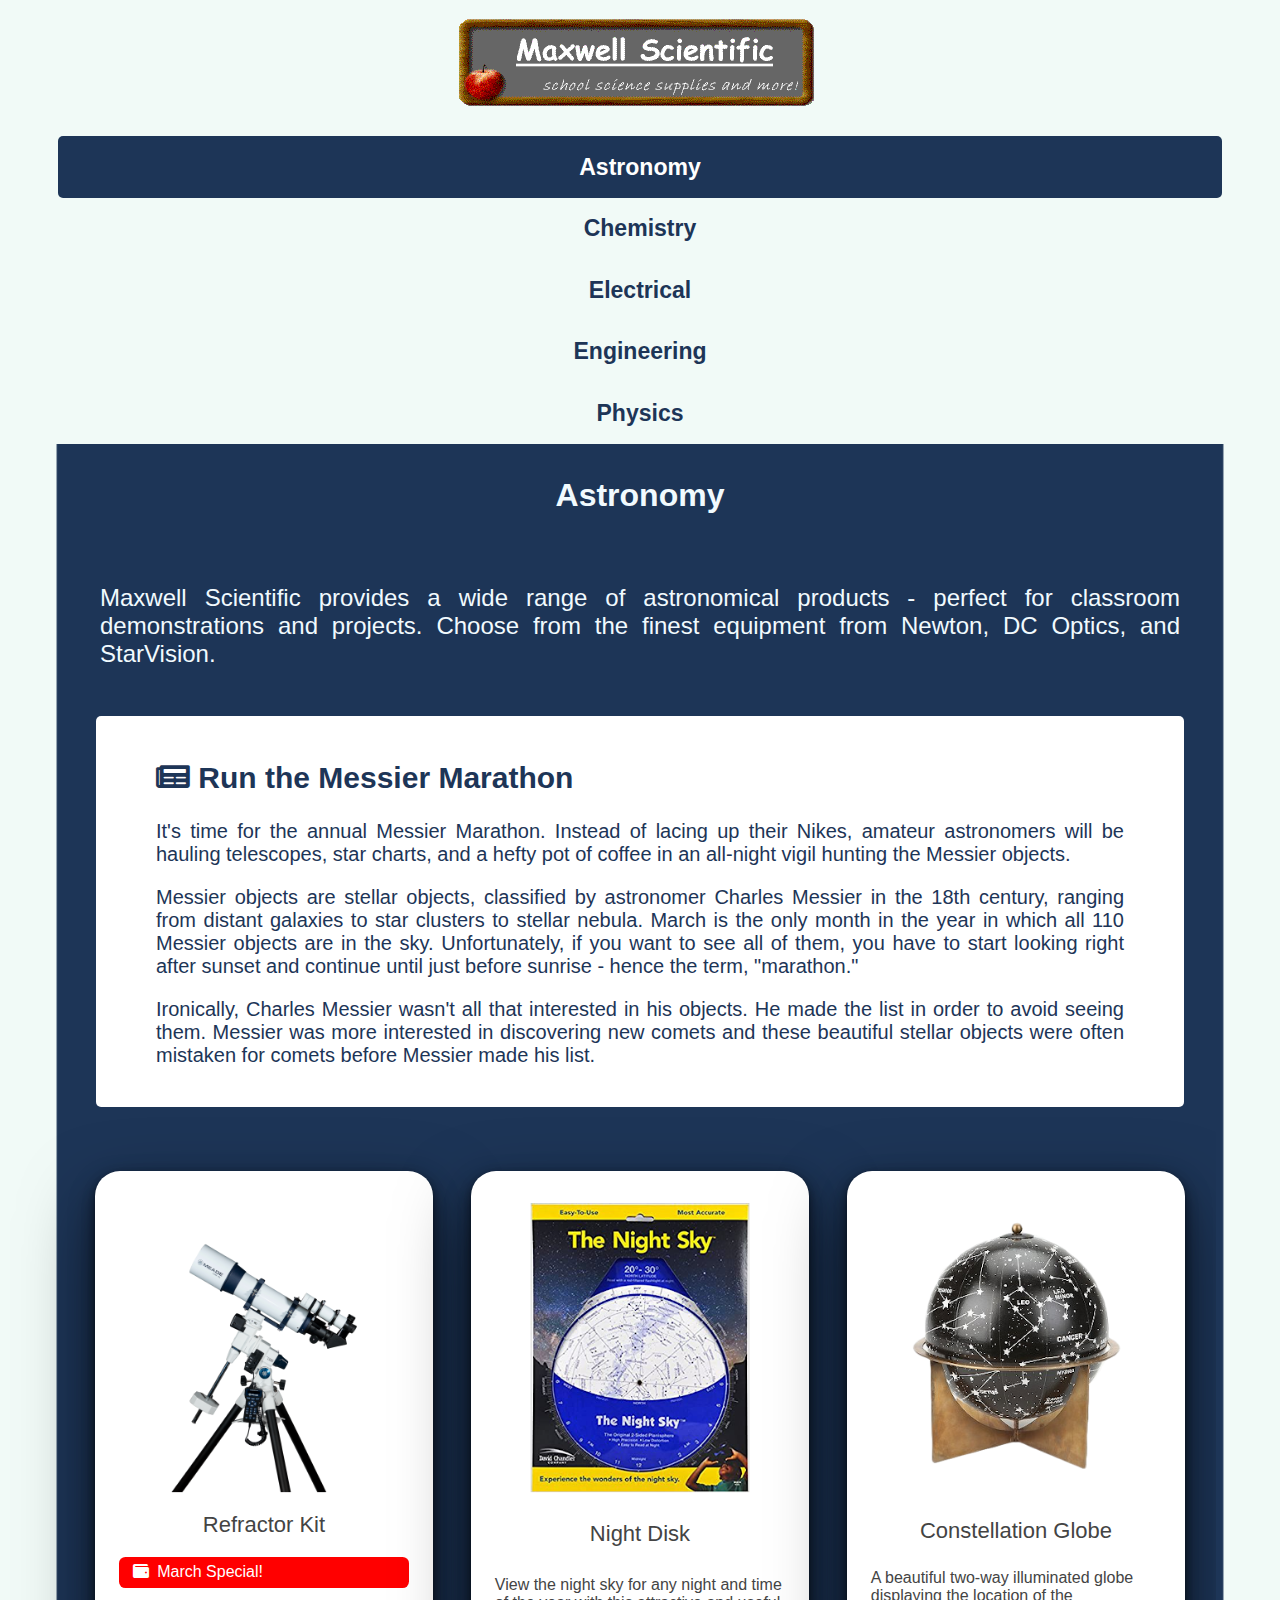
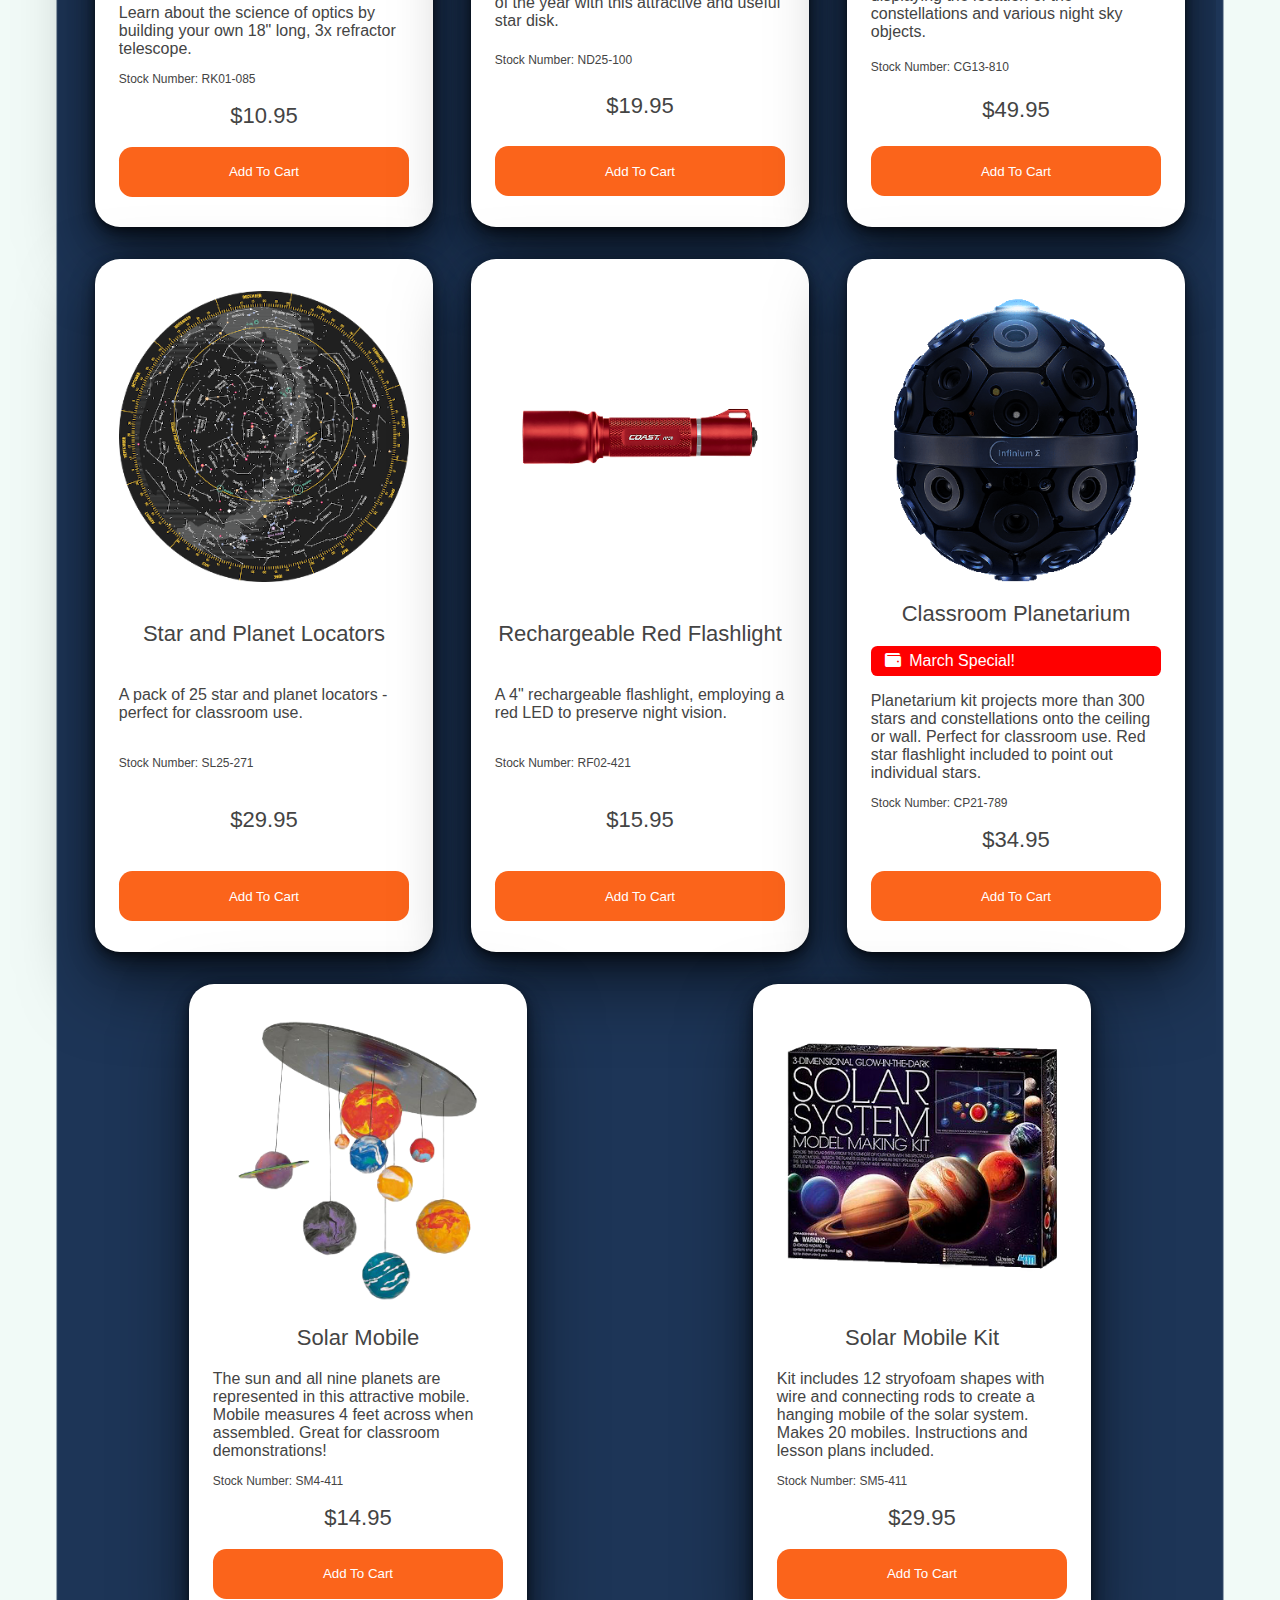
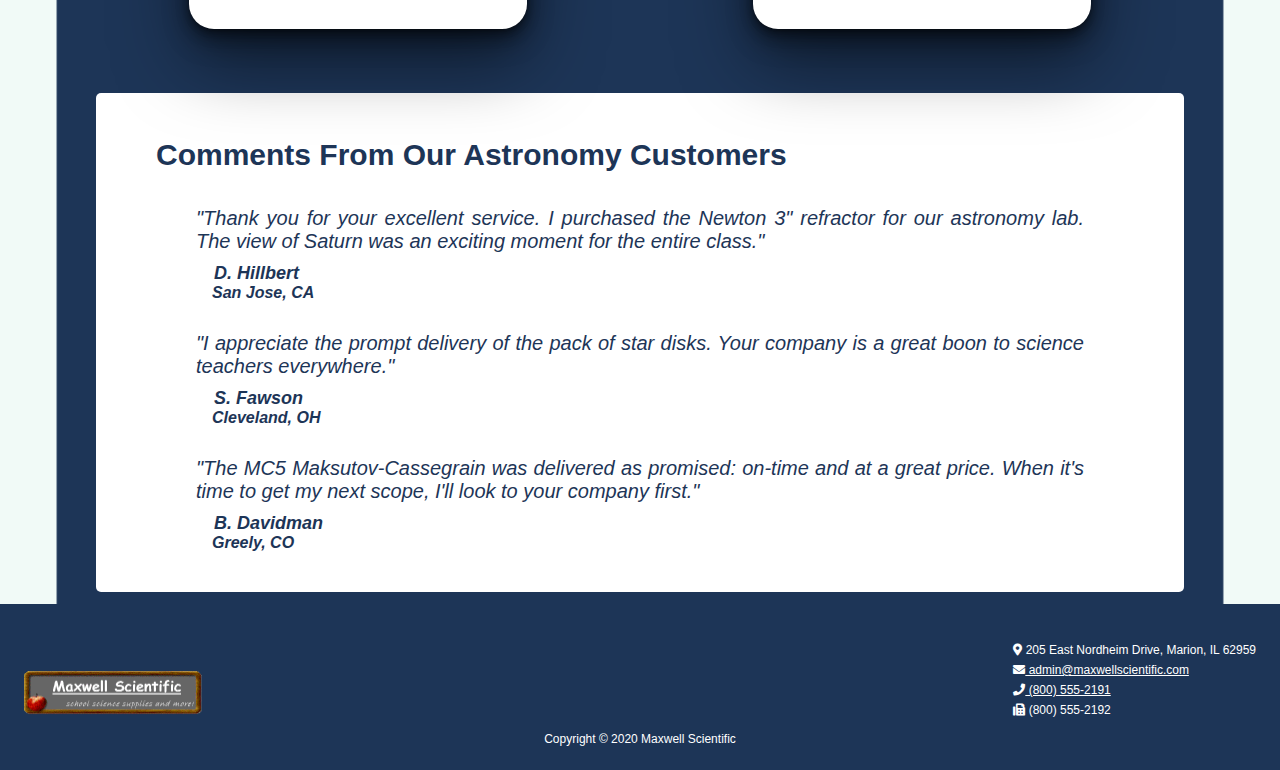
==== commit f3c16bad: "Add polyglot space for self-closing tags" ====
--- a/site/astronomy.html
+++ b/site/astronomy.html
@@ -2,18 +2,18 @@
 <html xmlns="http://www.w3.org/1999/xhtml" lang="en" xml:lang="en">
 <head>
     <title>Maxwell Scientific :: Astronomy</title>
-    <meta charset="UTF-8"/>
-    <meta name="viewport" content="width=device-width, initial-scale=1.0"/>
-    <link rel="stylesheet" href="../res/css/site.css"/>
-    <link rel="stylesheet" href="../res/css/fa/css/all.min.css"/>
-    <link rel="stylesheet" href="../res/css/fa/css/brands.min.css"/>
-    <link rel="stylesheet" href="../res/css/fa/css/v4-shims.min.css"/>
-    <link rel="icon" type="image/png" href="../res/img/apple.png"/>
+    <meta charset="UTF-8" />
+    <meta name="viewport" content="width=device-width, initial-scale=1.0" />
+    <link rel="stylesheet" href="../res/css/site.css" />
+    <link rel="stylesheet" href="../res/css/fa/css/all.min.css" />
+    <link rel="stylesheet" href="../res/css/fa/css/brands.min.css" />
+    <link rel="stylesheet" href="../res/css/fa/css/v4-shims.min.css" />
+    <link rel="icon" type="image/png" href="../res/img/apple.png" />
 </head>
 <body>
 <header>
     <div class="header-logo-bar">
-        <a href="../index.html"> <img src="../res/img/mwslogo.gif" alt="Maxwell Scientific"/></a>
+        <a href="../index.html"> <img src="../res/img/mwslogo.gif" alt="Maxwell Scientific" /></a>
     </div>
     <nav>
         <ul>
@@ -60,7 +60,7 @@
             <section class="container">
                 <div class="card">
                     <div class="card-contents">
-                        <img src="../res/img/refractor-kit.png" alt="refractor kit"/>
+                        <img src="../res/img/refractor-kit.png" alt="refractor kit" />
                         <div class="item-title">Refractor Kit</div>
                         <label class="deals"><i class="fas fa-wallet"></i></label>
                         <div class="item-summary">
@@ -74,7 +74,7 @@
                 </div>
                 <div class="card">
                     <div class="card-contents">
-                        <img src="../res/img/night-disk.png" alt="night disk"/>
+                        <img src="../res/img/night-disk.png" alt="night disk" />
                         <div class="item-title">Night Disk</div>
                         <div class="item-summary">
                             View the night sky for any night and time of the year with this attractive and
@@ -100,7 +100,7 @@
                 </div>
                 <div class="card">
                     <div class="card-contents">
-                        <img src="../res/img/star-finder.png" alt="star and planet"/>
+                        <img src="../res/img/star-finder.png" alt="star and planet" />
                         <div class="item-title">Star and Planet Locators</div>
                         <div class="item-summary">
                             A pack of 25 star and planet locators - perfect for classroom use.
@@ -112,7 +112,7 @@
                 </div>
                 <div class="card">
                     <div class="card-contents">
-                        <img src="../res/img/red-flashlight.png" alt="red flashlight"/>
+                        <img src="../res/img/red-flashlight.png" alt="red flashlight" />
                         <div class="item-title">Rechargeable Red Flashlight</div>
                         <div class="item-summary">A 4" rechargeable flashlight, employing a red LED to preserve
                             night vision.
@@ -124,7 +124,7 @@
                 </div>
                 <div class="card">
                     <div class="card-contents">
-                        <img src="../res/img/planetarium.png" alt="planetarium"/>
+                        <img src="../res/img/planetarium.png" alt="planetarium" />
                         <div class="item-title">Classroom Planetarium</div>
                         <label class="deals"><i class="fas fa-wallet"></i></label>
                         <div class="item-summary">
@@ -139,7 +139,7 @@
                 </div>
                 <div class="card">
                     <div class="card-contents">
-                        <img src="../res/img/solar-mobile.png" alt="solar"/>
+                        <img src="../res/img/solar-mobile.png" alt="solar" />
                         <div class="item-title">Solar Mobile</div>
                         <div class="item-summary">
                             The sun and all nine planets are represented in this attractive mobile. Mobile
@@ -152,7 +152,7 @@
                 </div>
                 <div class="card">
                     <div class="card-contents">
-                        <img src="../res/img/solar-mobile-kit.png" alt="solar kit"/>
+                        <img src="../res/img/solar-mobile-kit.png" alt="solar kit" />
                         <div class="item-title">Solar Mobile Kit</div>
                         <div class="item-summary">
                             Kit includes 12 stryofoam shapes with wire and connecting rods to create a hanging
--- a/res/css/site.css
+++ b/res/css/site.css
@@ -20,11 +20,11 @@
     text-align: center;
 }
 
-.header-logo-bar a{
+.header-logo-bar a {
     display: block;
 }
 
-.header-logo-bar img{
+.header-logo-bar img {
     padding: 1em;
     max-width: 100%;
     height: auto;
@@ -201,6 +201,10 @@
     flex-wrap: nowrap;
 }
 
+.card .card-contents * {
+    margin: .5em 0;
+}
+
 .card .card-contents img {
     width: 100%;
     height: auto;
@@ -230,6 +234,7 @@
     background-color: #fb641b;
     cursor: pointer;
     height: 50px;
+    border-radius: 1em;
 }
 
 .card .card-contents button:hover {
@@ -244,6 +249,7 @@
     display: none;
 }
 
+/** FOOTER SECTION **/
 footer {
     background-color: #1D3557;
     color: #FFFFFF;
@@ -282,68 +288,8 @@
     color: #FFFFFF;
 }
 
-footer .copyright{
+footer .copyright {
     text-align: center;
-}
-
-/** index.html specific css**/
-#to-the-max {
-    background-image: url("../img/science-to-the-max.jpg");
-    background-repeat: no-repeat;
-    background-size: 600px;
-    display: none;
-    padding: 10px;
-    margin: 50px;
-}
-
-.main-intro {
-    display: flex;
-    flex-direction: column;
-    align-items: center;
-}
-
-.main-intro i {
-    height: 180px;
-    width: 600px;
-}
-
-.icon-navigation {
-    display: flex;
-    flex-direction: row;
-    flex-wrap: wrap;
-    justify-content: space-evenly;
-}
-
-.icon-navigation span {
-    display: flex;
-    flex-direction: column;
-}
-
-.icon-navigation a {
-    text-decoration: none;
-}
-
-.icon-navigation a:link {
-    color: #F1FAF7;
-}
-
-.icon-navigation a:visited {
-    color: #F1FAF7;
-}
-
-.icon-navigation a:hover {
-    color: #457B9D;
-}
-
-.icon-navigation i {
-    padding: 20px;
-    margin: 20px;
-}
-
-#main-banner-deal {
-    width: 100%;
-    height: auto;
-    display: none;
 }
 
 /*
@@ -470,8 +416,6 @@
 */
 @media (min-width: 1281px) {
     /* CSS */
-
-
     .center {
         width: 80%;
     }
